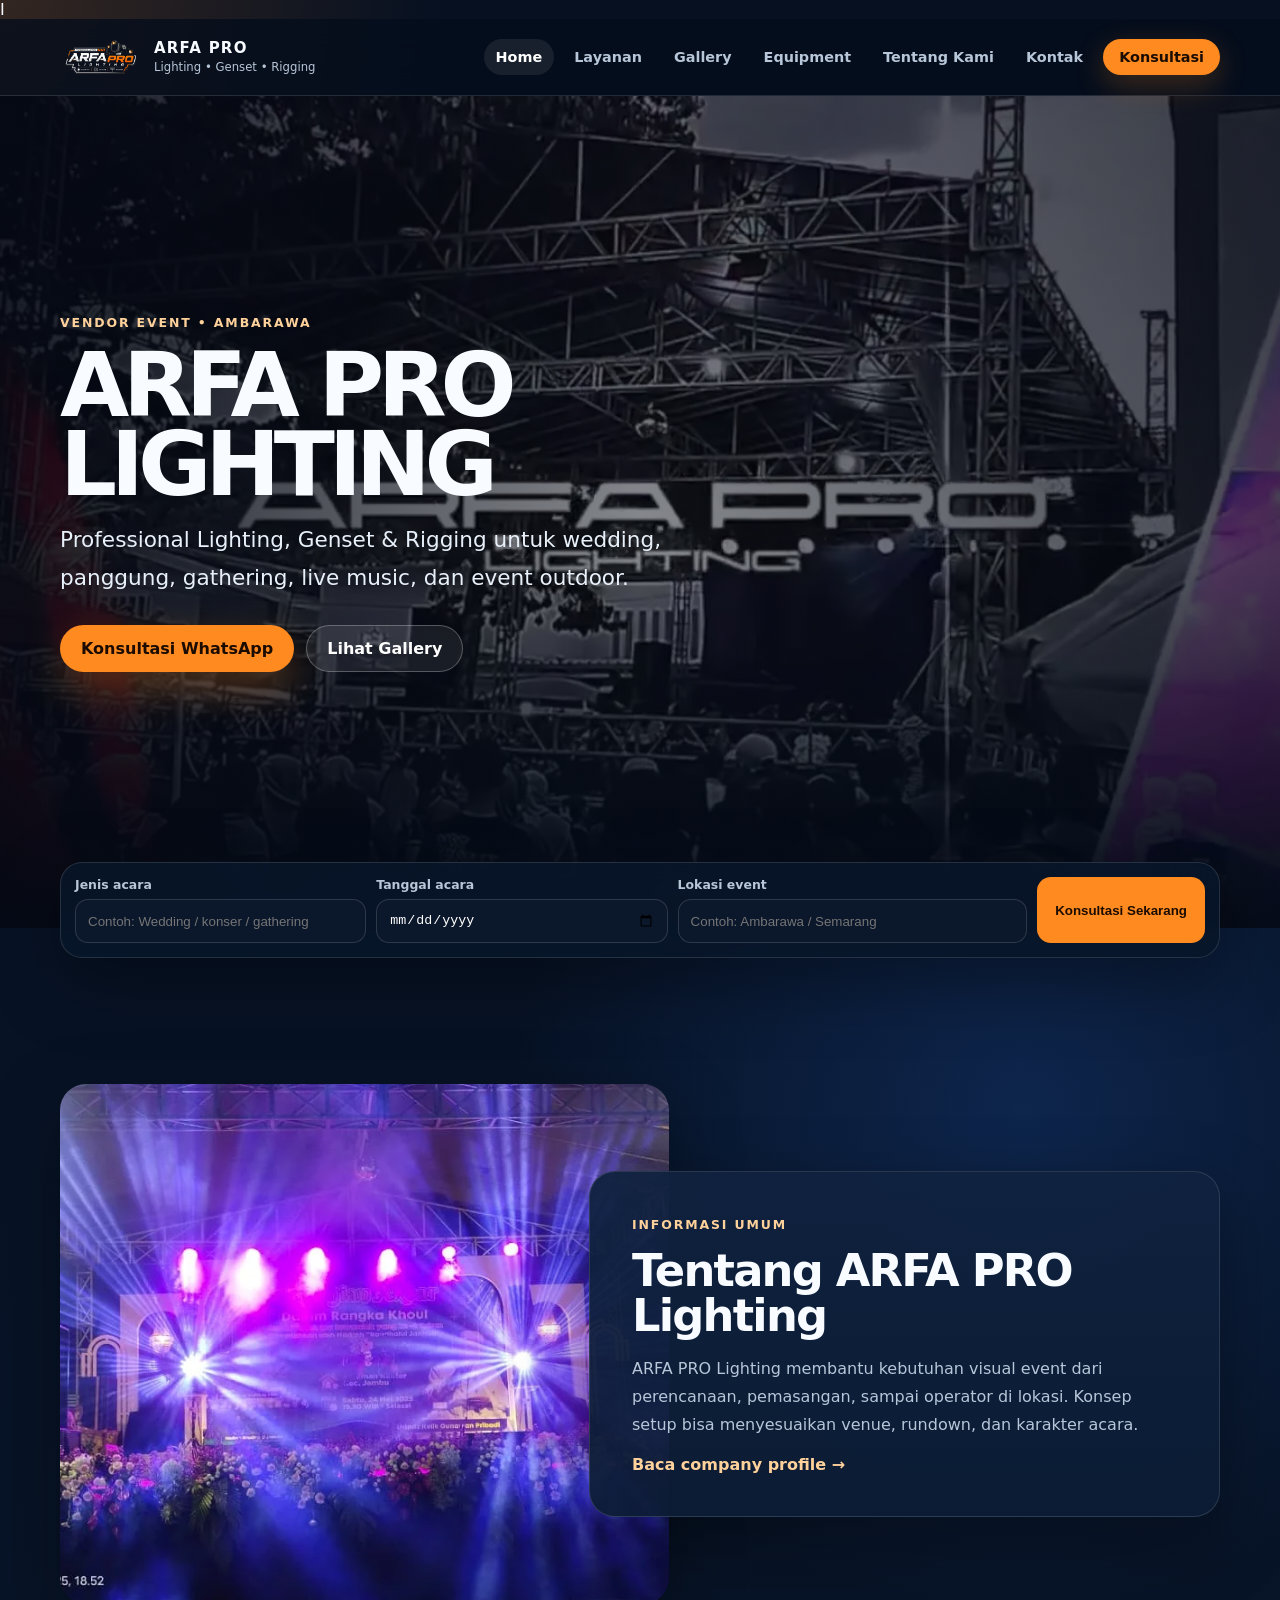
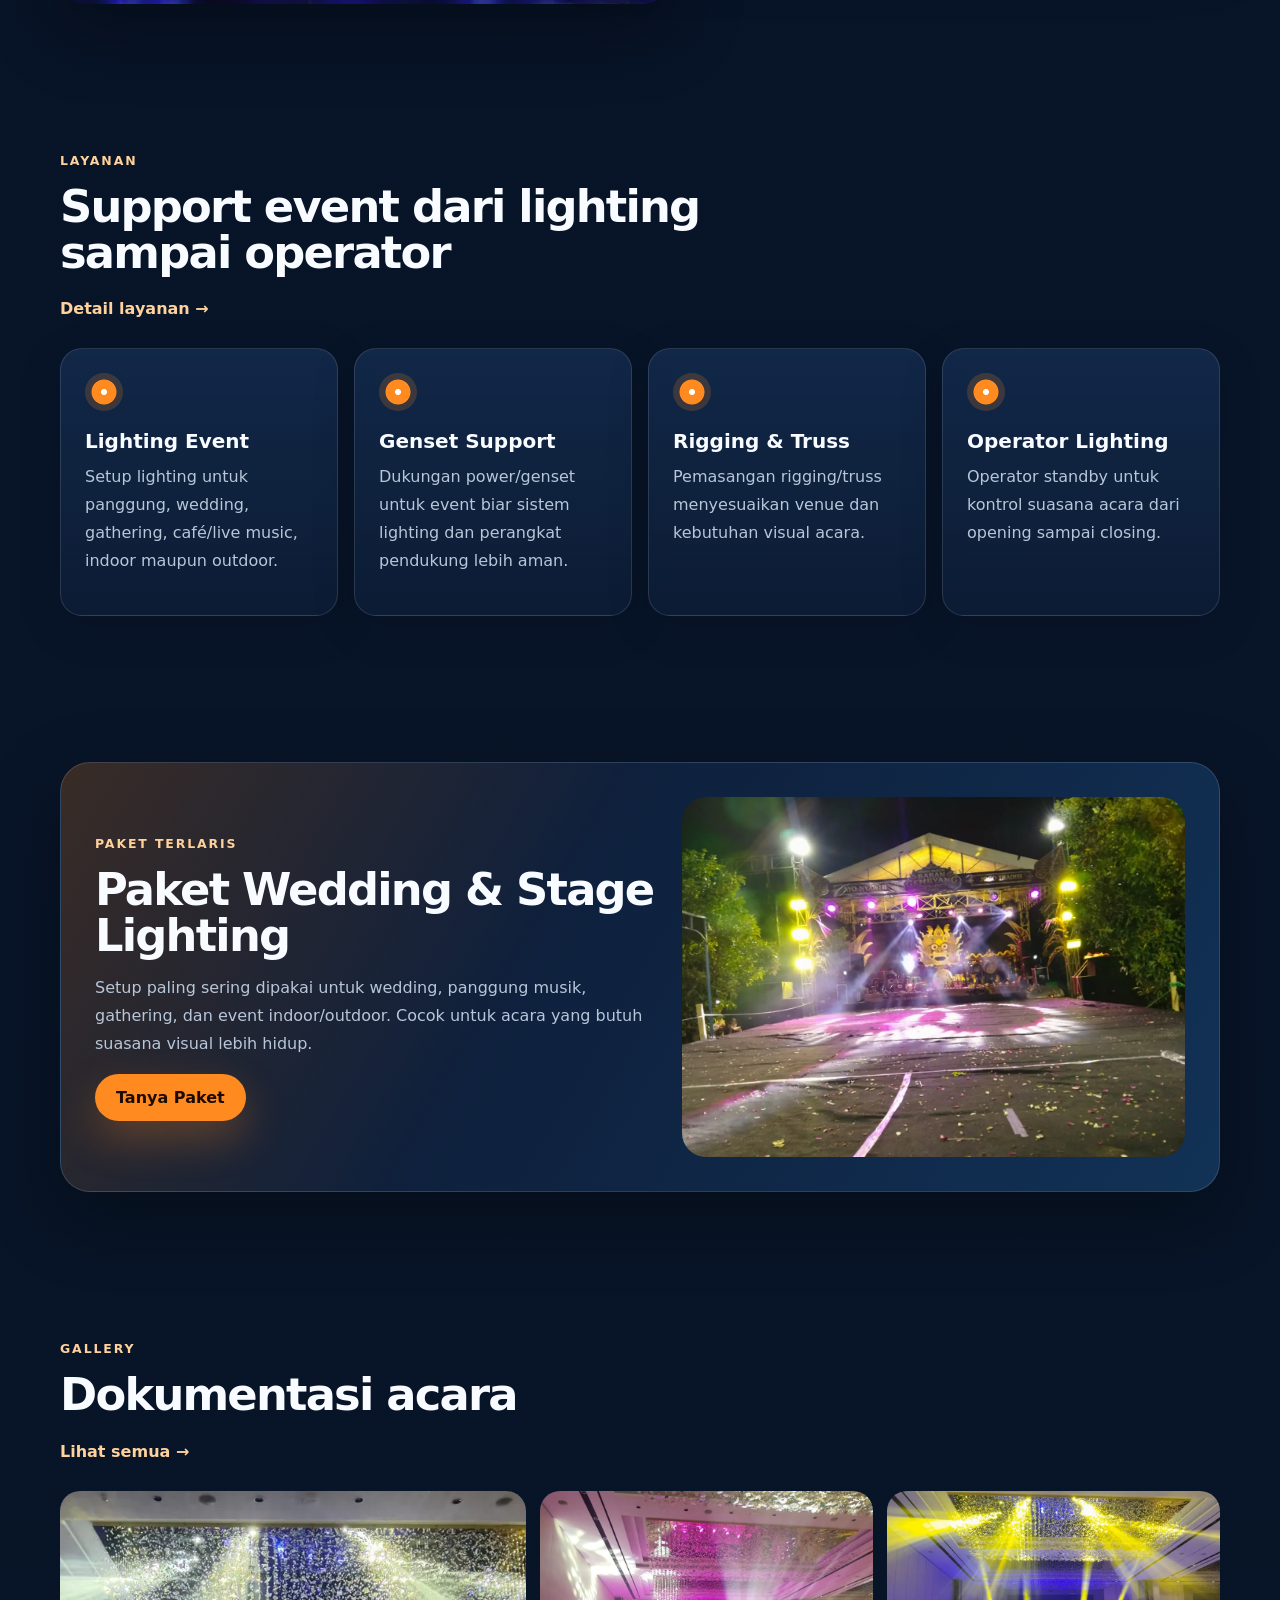
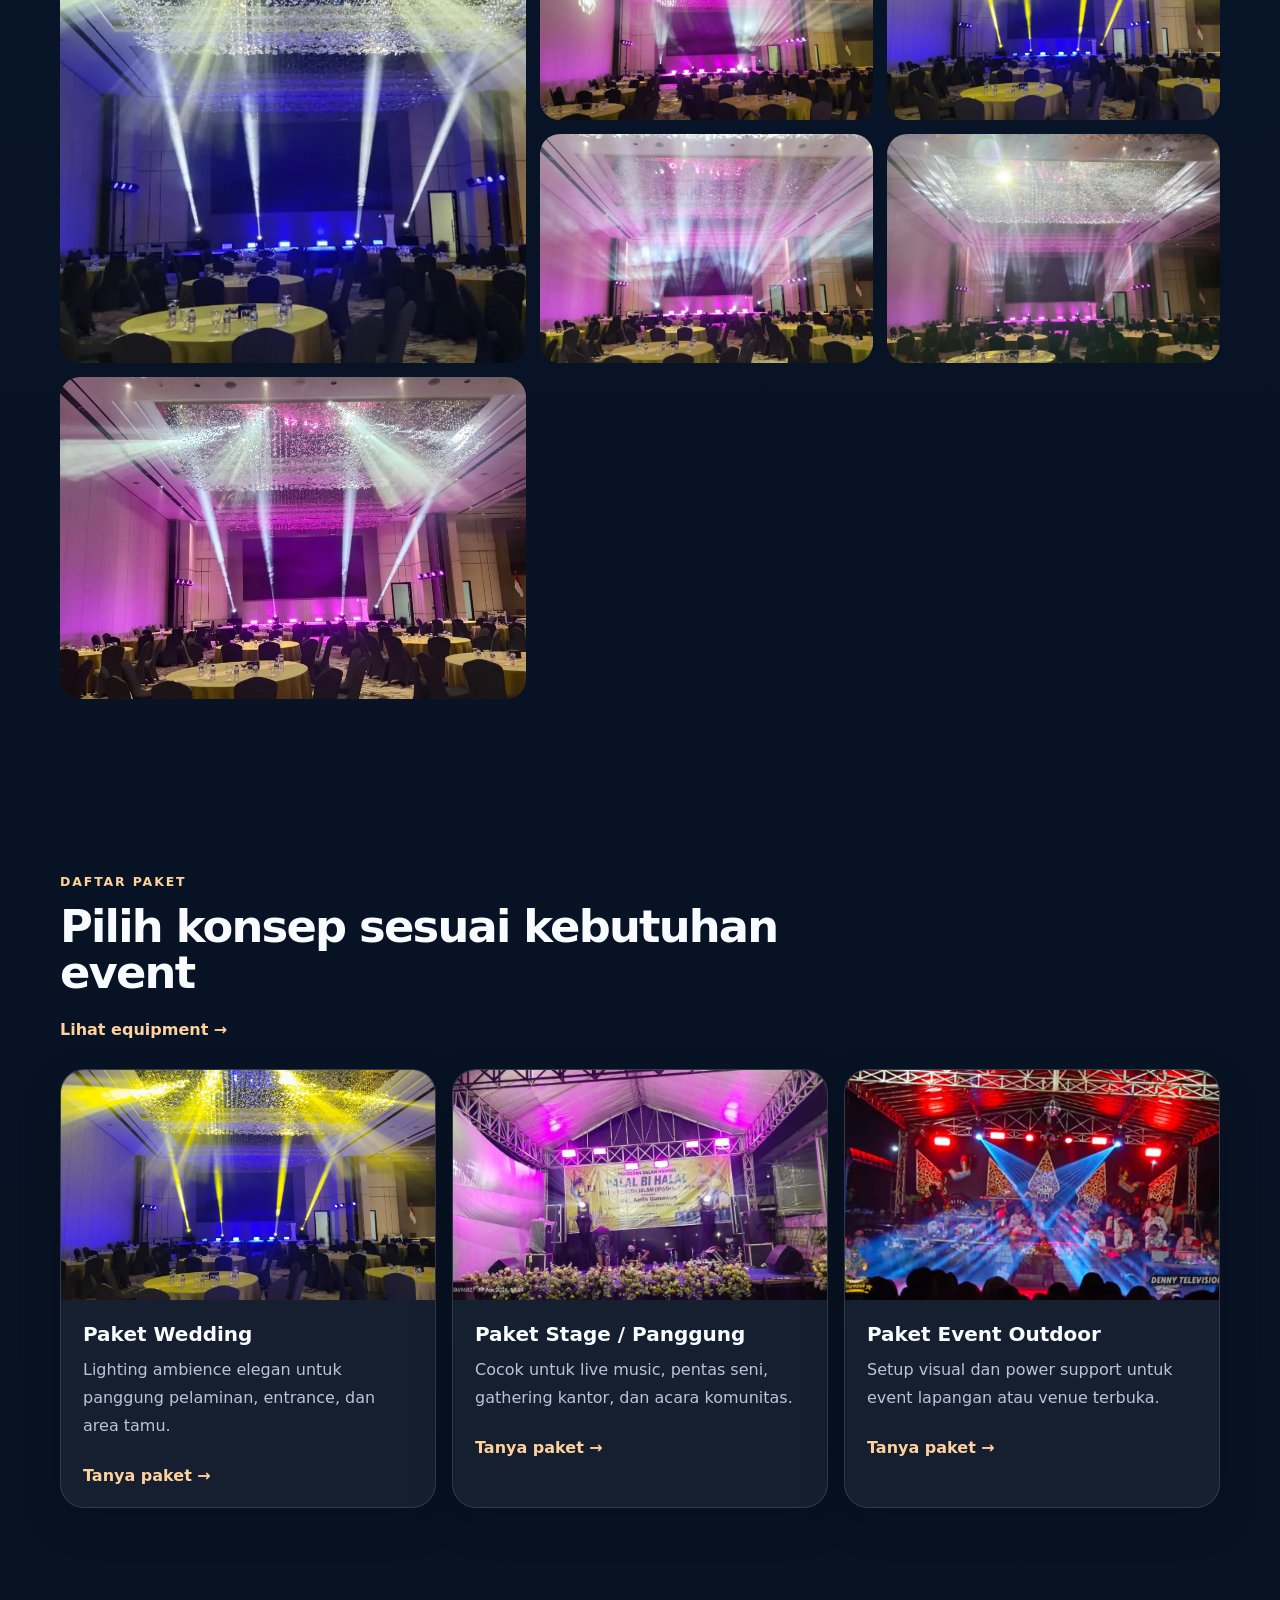
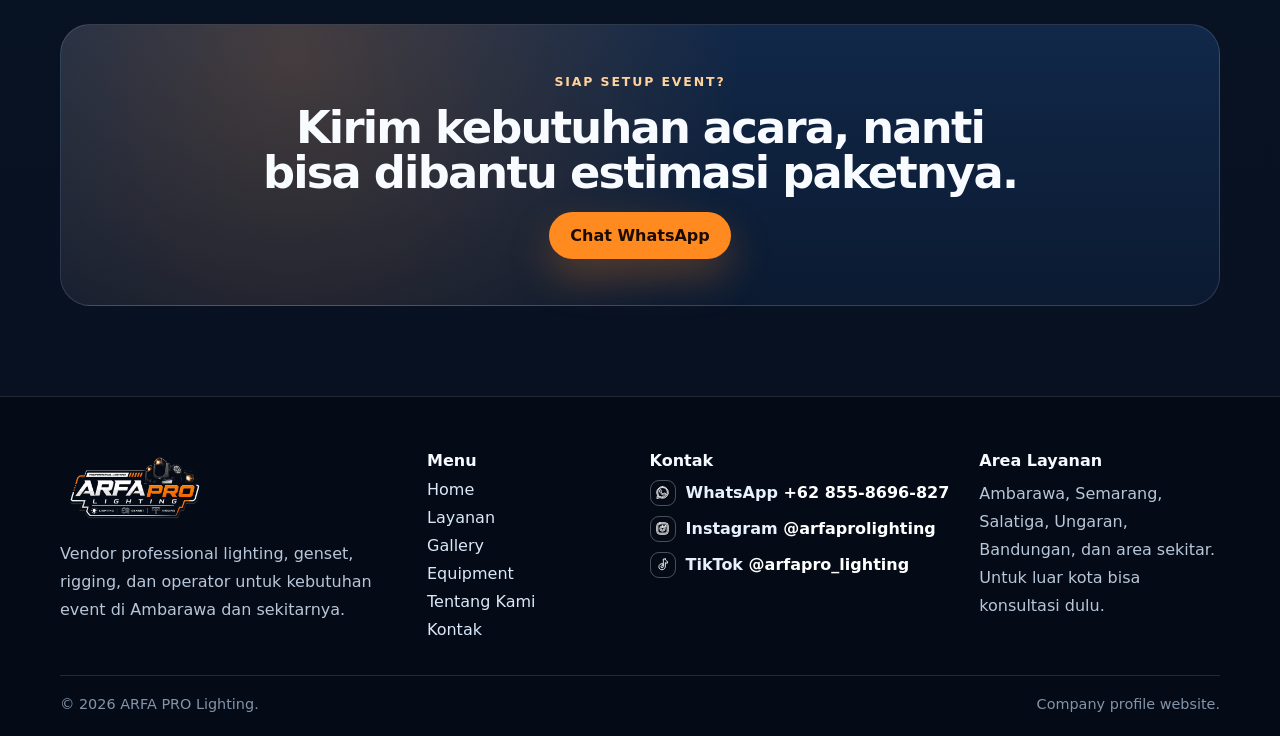
==== index.html @ 26ac6789 "Update index.html" ====
I<!doctype html>
<html lang="id">
<head>
  <meta charset="utf-8">
  <meta name="viewport" content="width=device-width, initial-scale=1">
  <title>ARFAPRO LIGHTING sewa lighting, genset, rigging dan perlengkapan event lainya.</title>
  <meta name="description" content="ARFAPRO LIGHTING sewa lighting, genset, rigging dan perlengkapan event lainya.">
  <link rel="preload" href="assets/arfa-logo.webp" as="image">
  <link rel="stylesheet" href="styles.css">
</head>
<body class="home-page">
  
    <header class="site-header" id="siteHeader">
      <a class="brand" href="index.html" aria-label="ARFA PRO Lighting Home">
        <img src="assets/arfa-logo.webp" alt="Logo ARFA PRO Lighting">
        <span><b>ARFA PRO</b><small>Lighting • Genset • Rigging</small></span>
      </a>
      <button class="nav-toggle" type="button" aria-label="Buka menu" aria-expanded="false">
        <span></span><span></span><span></span>
      </button>
      <nav class="nav-menu" aria-label="Menu utama">
        <a class="active" href="index.html">Home</a>
<a class="" href="layanan.html">Layanan</a>
<a class="" href="gallery.html">Gallery</a>
<a class="" href="equipment.html">Equipment</a>
<a class="" href="tentang.html">Tentang Kami</a>
<a class="" href="kontak.html">Kontak</a>
        <a class="nav-cta" href="https://wa.me/628558696827?text=Halo%20ARFA%20PRO%20Lighting%2C%20saya%20ingin%20konsultasi%20kebutuhan%20lighting%20event.">Konsultasi</a>
      </nav>
    </header>
    
  <main>
    
<section class="hero hero-video-section">
  <video id="heroVideo" class="hero-video" autoplay muted loop playsinline preload="metadata"
    poster="assets/hero-poster-desktop.webp"
    data-desktop="assets/hero-desktop.mp4"
    data-mobile="assets/hero-mobile.mp4"
    data-poster-desktop="assets/hero-poster-desktop.webp"
    data-poster-mobile="assets/hero-poster-mobile.webp"></video>
  <div class="hero-overlay"></div>
  <div class="hero-content container">
    <p class="eyebrow">Vendor Event • Ambarawa</p>
    <h1>ARFA PRO LIGHTING</h1>
    <p class="hero-subtitle">Professional Lighting, Genset & Rigging untuk wedding, panggung, gathering, live music, dan event outdoor.</p>
    <div class="hero-actions">
      <a class="btn primary" href="https://wa.me/628558696827?text=Halo%20ARFA%20PRO%20Lighting%2C%20saya%20ingin%20konsultasi%20kebutuhan%20lighting%20event.">Konsultasi WhatsApp</a>
      <a class="btn ghost" href="gallery.html">Lihat Gallery</a>
    </div>
  </div>
</section>
<div class="container inquiry-wrap">
    <form class="inquiry-bar" data-wa="628558696827">
      <label>Jenis acara
        <input type="text" name="eventType" placeholder="Contoh: Wedding / konser / gathering">
      </label>
      <label>Tanggal acara
        <input type="date" name="eventDate">
      </label>
      <label>Lokasi event
        <input type="text" name="location" placeholder="Contoh: Ambarawa / Semarang">
      </label>
      <button type="submit">Konsultasi Sekarang</button>
    </form>
    </div>

<section class="split-section container">
  <div class="split-image">
    <img src="assets/hero-real.webp" alt="Dokumentasi lighting ARFA PRO" loading="lazy">
  </div>
  <div class="split-card">
    <p class="eyebrow">Informasi Umum</p>
    <h2>Tentang ARFA PRO Lighting</h2>
    <p>ARFA PRO Lighting membantu kebutuhan visual event dari perencanaan, pemasangan, sampai operator di lokasi. Konsep setup bisa menyesuaikan venue, rundown, dan karakter acara.</p>
    <a class="text-link" href="tentang.html">Baca company profile →</a>
  </div>
</section>

<section class="section container">
  <div class="section-head">
    <p class="eyebrow">Layanan</p>
    <h2>Support event dari lighting sampai operator</h2>
    <a class="text-link" href="layanan.html">Detail layanan →</a>
  </div>
  <div class="service-grid">
      <article class="service-card">
        <div class="icon-dot"></div>
        <h3>Lighting Event</h3>
        <p>Setup lighting untuk panggung, wedding, gathering, café/live music, indoor maupun outdoor.</p>
      </article>

      <article class="service-card">
        <div class="icon-dot"></div>
        <h3>Genset Support</h3>
        <p>Dukungan power/genset untuk event biar sistem lighting dan perangkat pendukung lebih aman.</p>
      </article>

      <article class="service-card">
        <div class="icon-dot"></div>
        <h3>Rigging & Truss</h3>
        <p>Pemasangan rigging/truss menyesuaikan venue dan kebutuhan visual acara.</p>
      </article>

      <article class="service-card">
        <div class="icon-dot"></div>
        <h3>Operator Lighting</h3>
        <p>Operator standby untuk kontrol suasana acara dari opening sampai closing.</p>
      </article></div>
</section>

<section class="best-seller container">
  <div class="best-card">
    <div>
      <p class="eyebrow">Paket Terlaris</p>
      <h2>Paket Wedding & Stage Lighting</h2>
      <p>Setup paling sering dipakai untuk wedding, panggung musik, gathering, dan event indoor/outdoor. Cocok untuk acara yang butuh suasana visual lebih hidup.</p>
      <a class="btn primary" href="https://wa.me/628558696827?text=Halo%20ARFA%20PRO%20Lighting%2C%20saya%20ingin%20tanya%20paket%20wedding/stage%20lighting.">Tanya Paket</a>
    </div>
    <img src="assets/real-gallery-07.webp" alt="Paket terlaris ARFA PRO Lighting" loading="lazy">
  </div>
</section>

<section class="section container home-gallery">
  <div class="section-head">
    <p class="eyebrow">Gallery</p>
    <h2>Dokumentasi acara</h2>
    <a class="text-link" href="gallery.html">Lihat semua →</a>
  </div>
  <div class="gallery-preview">
    
        <button class="gallery-item" data-full="assets/real-gallery-01.webp" data-caption="Dokumentasi event ARFA PRO Lighting #01">
          <img src="assets/real-gallery-01-thumb.webp" alt="Dokumentasi event ARFA PRO Lighting #01" loading="lazy">
        </button>

        <button class="gallery-item" data-full="assets/real-gallery-02.webp" data-caption="Dokumentasi event ARFA PRO Lighting #02">
          <img src="assets/real-gallery-02-thumb.webp" alt="Dokumentasi event ARFA PRO Lighting #02" loading="lazy">
        </button>

        <button class="gallery-item" data-full="assets/real-gallery-03.webp" data-caption="Dokumentasi event ARFA PRO Lighting #03">
          <img src="assets/real-gallery-03-thumb.webp" alt="Dokumentasi event ARFA PRO Lighting #03" loading="lazy">
        </button>

        <button class="gallery-item" data-full="assets/real-gallery-04.webp" data-caption="Dokumentasi event ARFA PRO Lighting #04">
          <img src="assets/real-gallery-04-thumb.webp" alt="Dokumentasi event ARFA PRO Lighting #04" loading="lazy">
        </button>

        <button class="gallery-item" data-full="assets/real-gallery-05.webp" data-caption="Dokumentasi event ARFA PRO Lighting #05">
          <img src="assets/real-gallery-05-thumb.webp" alt="Dokumentasi event ARFA PRO Lighting #05" loading="lazy">
        </button>

        <button class="gallery-item" data-full="assets/real-gallery-06.webp" data-caption="Dokumentasi event ARFA PRO Lighting #06">
          <img src="assets/real-gallery-06-thumb.webp" alt="Dokumentasi event ARFA PRO Lighting #06" loading="lazy">
        </button>
  </div>
</section>

<section class="section container">
  <div class="section-head">
    <p class="eyebrow">Daftar Paket</p>
    <h2>Pilih konsep sesuai kebutuhan event</h2>
    <a class="text-link" href="equipment.html">Lihat equipment →</a>
  </div>
  <div class="package-grid">
      <article class="package-card">
        <img src="assets/real-gallery-03.webp" alt="Paket Wedding" loading="lazy">
        <div class="package-body">
          <h3>Paket Wedding</h3>
          <p>Lighting ambience elegan untuk panggung pelaminan, entrance, dan area tamu.</p>
          <a class="text-link" href="https://wa.me/628558696827?text=Halo%20ARFA%20PRO%20Lighting%2C%20saya%20ingin%20tanya%20Paket%20Wedding.">Tanya paket →</a>
        </div>
      </article>

      <article class="package-card">
        <img src="assets/real-gallery-11.webp" alt="Paket Stage / Panggung" loading="lazy">
        <div class="package-body">
          <h3>Paket Stage / Panggung</h3>
          <p>Cocok untuk live music, pentas seni, gathering kantor, dan acara komunitas.</p>
          <a class="text-link" href="https://wa.me/628558696827?text=Halo%20ARFA%20PRO%20Lighting%2C%20saya%20ingin%20tanya%20Paket%20Stage%20/%20Panggung.">Tanya paket →</a>
        </div>
      </article>

      <article class="package-card">
        <img src="assets/real-gallery-19.webp" alt="Paket Event Outdoor" loading="lazy">
        <div class="package-body">
          <h3>Paket Event Outdoor</h3>
          <p>Setup visual dan power support untuk event lapangan atau venue terbuka.</p>
          <a class="text-link" href="https://wa.me/628558696827?text=Halo%20ARFA%20PRO%20Lighting%2C%20saya%20ingin%20tanya%20Paket%20Event%20Outdoor.">Tanya paket →</a>
        </div>
      </article></div>
</section>

<section class="cta container">
  <p class="eyebrow">Siap setup event?</p>
  <h2>Kirim kebutuhan acara, nanti bisa dibantu estimasi paketnya.</h2>
  <a class="btn primary" href="https://wa.me/628558696827?text=Halo%20ARFA%20PRO%20Lighting%2C%20saya%20ingin%20konsultasi%20event.%20Jenis%20acara%3A%20%2C%20tanggal%3A%20%2C%20lokasi%3A%20">Chat WhatsApp</a>
</section>

  </main>
  
    <footer class="footer">
      <div class="footer-grid container">
        <div>
          <img class="footer-logo" src="assets/arfa-logo.webp" alt="ARFA PRO Lighting">
          <p>Vendor professional lighting, genset, rigging, dan operator untuk kebutuhan event di Ambarawa dan sekitarnya.</p>
        </div>
        <div>
          <h3>Menu</h3>
          <div class="footer-links"><a href="index.html">Home</a><a href="layanan.html">Layanan</a><a href="gallery.html">Gallery</a><a href="equipment.html">Equipment</a><a href="tentang.html">Tentang Kami</a><a href="kontak.html">Kontak</a></div>
        </div>
        <div>
          <h3>Kontak</h3>
          <div class="footer-social">
            <a class="social-link whatsapp" href="https://wa.me/628558696827?text=Halo%20ARFA%20PRO%20Lighting%2C%20saya%20ingin%20konsultasi%20event." aria-label="WhatsApp ARFA PRO Lighting">
              <span class="social-icon" aria-hidden="true"><svg viewBox="0 0 24 24" focusable="false"><path d="M12.04 2.5a9.36 9.36 0 0 0-8.06 14.1L3 21.5l5.02-1.32a9.34 9.34 0 0 0 4.02.91h.01a9.3 9.3 0 0 0 6.6-2.73 9.33 9.33 0 0 0-6.61-15.86Zm0 16.98h-.01a7.77 7.77 0 0 1-3.96-1.08l-.29-.17-2.98.78.8-2.9-.19-.3A7.75 7.75 0 1 1 12.04 19.48Zm4.25-5.8c-.23-.12-1.38-.68-1.6-.76-.21-.08-.37-.12-.52.12-.15.23-.6.76-.73.91-.13.16-.27.17-.5.06-.23-.12-.98-.36-1.87-1.15-.69-.62-1.15-1.38-1.29-1.61-.13-.23-.01-.36.1-.47.1-.1.23-.27.35-.4.11-.14.15-.23.23-.39.08-.15.04-.29-.02-.4-.06-.12-.52-1.26-.71-1.72-.19-.45-.38-.39-.52-.4h-.44c-.15 0-.4.06-.62.29-.21.23-.81.79-.81 1.93 0 1.14.83 2.24.95 2.39.12.15 1.64 2.5 3.97 3.5.55.24.99.38 1.33.49.56.18 1.07.15 1.47.09.45-.07 1.38-.56 1.57-1.1.2-.54.2-1 .14-1.1-.06-.1-.21-.16-.45-.28Z"/></svg></span>
              <span>WhatsApp <strong>+62 855-8696-827</strong></span>
            </a>
            <a class="social-link instagram" href="https://www.instagram.com/arfaprolighting?igsh=b2p4MHM1a2JncHRr" aria-label="Instagram ARFA PRO Lighting">
              <span class="social-icon" aria-hidden="true"><svg viewBox="0 0 24 24" focusable="false"><path d="M7.8 2.75h8.4A5.05 5.05 0 0 1 21.25 7.8v8.4a5.05 5.05 0 0 1-5.05 5.05H7.8a5.05 5.05 0 0 1-5.05-5.05V7.8A5.05 5.05 0 0 1 7.8 2.75Zm0 1.8A3.25 3.25 0 0 0 4.55 7.8v8.4a3.25 3.25 0 0 0 3.25 3.25h8.4a3.25 3.25 0 0 0 3.25-3.25V7.8a3.25 3.25 0 0 0-3.25-3.25H7.8Zm4.2 3.2A4.25 4.25 0 1 1 12 16.25 4.25 4.25 0 0 1 12 7.75Zm0 1.8A2.45 2.45 0 1 0 12 14.45 2.45 2.45 0 0 0 12 9.55Zm4.55-2.2a1.1 1.1 0 1 1-1.1 1.1 1.1 1.1 0 0 1 1.1-1.1Z"/></svg></span>
              <span>Instagram <strong>@arfaprolighting</strong></span>
            </a>
            <a class="social-link tiktok" href="https://www.tiktok.com/@arfapro_lighting" aria-label="TikTok ARFA PRO Lighting">
              <span class="social-icon" aria-hidden="true"><svg viewBox="0 0 24 24" focusable="false"><path d="M16.55 3.2c.22 1.9 1.3 3.35 3.25 3.65v3.1c-1.15.04-2.23-.25-3.25-.88v5.56c0 3.45-2.2 5.75-5.36 5.75-2.85 0-5.01-2-5.01-4.68 0-2.95 2.28-5.04 5.42-5.04.32 0 .64.03.94.09v3.16a3.35 3.35 0 0 0-.94-.14c-1.25 0-2.12.73-2.12 1.8 0 1 .78 1.71 1.84 1.71 1.22 0 2-.81 2-2.18V3.2h3.23Z"/></svg></span>
              <span>TikTok <strong>@arfapro_lighting</strong></span>
            </a>
          </div>
        </div>
        <div>
          <h3>Area Layanan</h3>
          <p>Ambarawa, Semarang, Salatiga, Ungaran, Bandungan, dan area sekitar. Untuk luar kota bisa konsultasi dulu.</p>
        </div>
      </div>
      <div class="footer-bottom container">
        <span>© 2026 ARFA PRO Lighting.</span>
        <span>Company profile website.</span>
      </div>
    </footer>
    
  
    <div class="lightbox" aria-hidden="true">
      <button class="lightbox-close" type="button" aria-label="Tutup gambar">×</button>
      <img src="" alt="Preview gallery">
      <p></p>
    </div>
  <script src="script.js"></script>
</body>
</html>
---- styles.css ----
/* =========================================================
   ARFA PRO Lighting - Company Profile Website
   Edit warna utama di :root. Ganti foto/video di folder assets.
   ========================================================= */
:root{
  --bg:#071121;
  --bg2:#0b1830;
  --card:#0f213e;
  --card2:#122947;
  --text:#f8fbff;
  --muted:#b7c6d8;
  --line:rgba(255,255,255,.12);
  --accent:#ff8a1f;
  --accent2:#ffd19b;
  --shadow:0 24px 70px rgba(0,0,0,.35);
  --radius:26px;
}
*{box-sizing:border-box}
html{scroll-behavior:smooth}
body{
  margin:0;
  font-family:Inter,ui-sans-serif,system-ui,-apple-system,BlinkMacSystemFont,"Segoe UI",Arial,sans-serif;
  background:
    radial-gradient(circle at top left, rgba(255,138,31,.18), transparent 28rem),
    radial-gradient(circle at 80% 20%, rgba(45,122,255,.18), transparent 32rem),
    linear-gradient(180deg,#061021 0%,#081529 40%,#071121 100%);
  color:var(--text);
}
a{color:inherit;text-decoration:none}
img,video{max-width:100%;display:block}
.container{width:min(1160px, calc(100% - 40px));margin-inline:auto}
.site-header{
  position:sticky;top:0;z-index:50;
  display:flex;align-items:center;justify-content:space-between;gap:22px;
  padding:12px max(20px,calc((100vw - 1160px)/2));
  background:rgba(5,13,27,.78);
  backdrop-filter:blur(16px);
  border-bottom:1px solid var(--line);
}
.brand{display:flex;align-items:center;gap:12px;min-width:250px}
.brand img{width:82px;height:52px;object-fit:contain;border-radius:0;background:transparent;box-shadow:none}
.brand span{display:flex;flex-direction:column;line-height:1.05}
.brand b{letter-spacing:.08em;font-size:.94rem}.brand small{color:var(--muted);font-size:.73rem;margin-top:4px}
.nav-menu{display:flex;align-items:center;gap:8px}
.nav-menu a{padding:10px 12px;border-radius:999px;color:var(--muted);font-weight:650;font-size:.9rem}
.nav-menu a:hover,.nav-menu a.active{color:#fff;background:rgba(255,255,255,.08)}
.nav-menu .nav-cta{background:var(--accent);color:#1a0c00;padding-inline:16px;box-shadow:0 10px 30px rgba(255,138,31,.24)}
.nav-menu .nav-cta:hover{background:#ff9a3d;color:#1a0c00}
.nav-toggle{display:none;background:transparent;border:0;padding:8px;cursor:pointer}
.nav-toggle span{display:block;width:25px;height:2px;background:#fff;margin:5px;border-radius:999px}
.hero{position:relative;min-height:calc(100vh - 68px);display:grid;place-items:center;overflow:hidden}
.hero-video{position:absolute;inset:0;width:100%;height:100%;object-fit:cover;filter:saturate(1.1) contrast(1.05)}
.hero-overlay{position:absolute;inset:0;background:linear-gradient(90deg,rgba(4,9,20,.9),rgba(4,9,20,.48),rgba(4,9,20,.72)),linear-gradient(0deg,rgba(7,17,33,1),transparent 45%,rgba(7,17,33,.25));}
.hero-content{position:relative;z-index:2;padding:110px 0 150px}
.eyebrow{margin:0 0 12px;color:var(--accent2);font-weight:800;text-transform:uppercase;letter-spacing:.15em;font-size:.78rem}
h1,h2,h3,p{margin-top:0}h1{font-size:clamp(3rem,7vw,6.8rem);line-height:.88;letter-spacing:-.07em;margin-bottom:18px;max-width:900px}h2{font-size:clamp(1.8rem,3.5vw,3.2rem);line-height:1.02;letter-spacing:-.04em;margin-bottom:16px}h3{font-size:1.25rem;margin-bottom:10px}p{color:var(--muted);line-height:1.75}.hero-subtitle{max-width:690px;font-size:clamp(1.05rem,2vw,1.35rem);color:#e8f0fa}.hero-actions{display:flex;gap:12px;flex-wrap:wrap;margin-top:28px}.btn{display:inline-flex;align-items:center;justify-content:center;border-radius:999px;padding:13px 20px;font-weight:800;border:1px solid transparent}.btn.primary{background:var(--accent);color:#1c0c00;box-shadow:0 18px 42px rgba(255,138,31,.28)}.btn.primary:hover{background:#ff9d43}.btn.ghost{border-color:rgba(255,255,255,.26);background:rgba(255,255,255,.08);color:#fff}.btn.ghost.dark{background:rgba(255,255,255,.06)}
.inquiry-wrap{position:relative;z-index:5;margin-top:-66px}.inquiry-bar{display:grid;grid-template-columns:1fr 1fr 1.2fr auto;gap:10px;background:rgba(9,22,42,.88);border:1px solid var(--line);box-shadow:var(--shadow);padding:14px;border-radius:22px;backdrop-filter:blur(16px)}.inquiry-bar label{display:flex;flex-direction:column;gap:7px;color:var(--muted);font-size:.78rem;font-weight:750;min-width:0}.inquiry-bar input,.inquiry-bar select{width:100%;min-width:0;height:44px;border:1px solid rgba(255,255,255,.14);background:#0b172b;color:#fff;border-radius:13px;padding:0 12px;outline:0}.inquiry-bar button{width:100%;border:0;border-radius:14px;background:var(--accent);color:#1c0c00;font-weight:900;padding:0 18px;cursor:pointer}.section{padding:86px 0}.section-head{display:flex;align-items:end;justify-content:space-between;gap:24px;margin-bottom:28px}.section-head h2{max-width:720px}.text-link{color:var(--accent2);font-weight:850}.split-section{padding:110px 0 60px;display:grid;grid-template-columns:1.05fr .95fr;gap:0;align-items:center}.split-section.alt{padding-top:86px}.split-image img{height:520px;width:100%;object-fit:cover;border-radius:var(--radius);box-shadow:var(--shadow)}.split-card{margin-left:-80px;background:linear-gradient(180deg,rgba(16,34,63,.94),rgba(12,28,52,.94));border:1px solid var(--line);border-radius:var(--radius);padding:42px;box-shadow:var(--shadow);position:relative}.split-card.wide{margin-left:0}.service-grid,.package-grid,.equipment-grid,.detail-grid{display:grid;grid-template-columns:repeat(4,1fr);gap:16px}.service-card,.detail-grid article,.equipment-grid article,.contact-card,.edit-note{background:linear-gradient(180deg,rgba(20,45,80,.8),rgba(13,29,54,.88));border:1px solid var(--line);border-radius:22px;padding:24px;box-shadow:0 12px 44px rgba(0,0,0,.15)}.icon-dot{width:38px;height:38px;border-radius:50%;background:radial-gradient(circle,#fff 0 10%,var(--accent) 12% 45%,rgba(255,138,31,.18) 48%);margin-bottom:18px}.best-seller{padding:60px 0}.best-card{display:grid;grid-template-columns:1fr .9fr;gap:28px;align-items:center;background:linear-gradient(120deg,rgba(255,138,31,.2),rgba(15,33,62,.95) 42%,rgba(19,54,92,.9));border:1px solid rgba(255,255,255,.13);border-radius:30px;padding:34px;overflow:hidden;box-shadow:var(--shadow)}.best-card img{height:360px;width:100%;object-fit:cover;border-radius:24px}.gallery-preview{display:grid;grid-template-columns:1.4fr 1fr 1fr;gap:14px}.gallery-grid.full{display:grid;grid-template-columns:repeat(4,1fr);gap:14px}.gallery-item{border:0;padding:0;border-radius:20px;overflow:hidden;background:#10233e;cursor:pointer;min-height:190px}.gallery-preview .gallery-item:first-child{grid-row:span 2}.gallery-item img{width:100%;height:100%;object-fit:cover;transition:transform .35s ease,filter .35s ease}.gallery-item:hover img{transform:scale(1.05);filter:saturate(1.15)}.package-grid{grid-template-columns:repeat(3,1fr)}.package-card{background:rgba(255,255,255,.06);border:1px solid var(--line);border-radius:24px;overflow:hidden;box-shadow:0 14px 44px rgba(0,0,0,.18)}.package-card img{height:230px;width:100%;object-fit:cover}.package-body{padding:22px}.package-body .text-link{display:inline-block;margin-top:10px}.tag-row,.chips{display:flex;gap:8px;flex-wrap:wrap;margin:18px 0}.tag-row span,.chips span{border:1px solid rgba(255,255,255,.14);background:rgba(255,255,255,.07);border-radius:999px;color:#dce8f7;padding:7px 10px;font-size:.82rem;font-weight:750}.cta{margin:30px auto 90px;padding:46px;border:1px solid rgba(255,255,255,.13);border-radius:30px;background:radial-gradient(circle at 20% 10%,rgba(255,138,31,.22),transparent 28rem),linear-gradient(180deg,#112849,#0b1a31);text-align:center}.cta h2{max-width:780px;margin-inline:auto}.page-hero{position:relative;padding:110px 0 80px;background-image:linear-gradient(90deg,rgba(5,12,24,.92),rgba(5,12,24,.52)),var(--bg);background-size:cover;background-position:center;overflow:hidden}.page-hero:after{content:"";position:absolute;inset:auto 0 0;height:120px;background:linear-gradient(0deg,var(--bg),transparent)}.page-hero .container{position:relative;z-index:1}.page-hero h1{font-size:clamp(2.4rem,5vw,5rem)}.detail-grid{grid-template-columns:repeat(2,1fr)}.equipment-grid{grid-template-columns:repeat(3,1fr)}.equipment-grid ul{color:var(--muted);line-height:2}.edit-note{margin-bottom:20px;color:var(--muted)}code{color:var(--accent2)}.contact-layout{display:grid;grid-template-columns:1fr 1fr;gap:26px;align-items:start}.contact-buttons{display:flex;gap:10px;flex-wrap:wrap;margin-top:22px}.contact-card .inquiry-bar{grid-template-columns:1fr;box-shadow:none;background:transparent;border:0;padding:0;backdrop-filter:none}.contact-card .inquiry-bar button{height:48px}.footer{border-top:1px solid var(--line);background:#050b16;padding:54px 0 24px}.footer-grid{display:grid;grid-template-columns:1.4fr .8fr 1.1fr 1fr;gap:30px}.footer-logo{width:150px;margin-bottom:14px;background:transparent;border-radius:0}.footer h3{font-size:1rem}.footer-links{display:grid;gap:9px}.footer a{color:#dbe8f9}.footer a:hover{color:var(--accent2)}.footer-bottom{display:flex;justify-content:space-between;gap:18px;border-top:1px solid var(--line);padding-top:20px;margin-top:35px;color:#8294aa;font-size:.9rem}
/* Footer social media icons */
.footer-social{display:grid;gap:12px;margin-top:6px}
.social-link{display:flex;align-items:center;gap:12px;width:max-content;max-width:100%;color:#e8f2ff!important;font-weight:650;line-height:1.25}
.social-link strong{font-weight:650;color:#fff;word-break:break-word}
.social-link:hover strong{color:var(--accent2)}
.social-icon{width:36px;height:36px;min-width:36px;border-radius:12px;display:inline-flex;align-items:center;justify-content:center;box-shadow:0 10px 24px rgba(0,0,0,.22);border:1px solid rgba(255,255,255,.14)}
.social-icon svg{width:21px;height:21px;fill:currentColor;display:block}
.social-link.whatsapp .social-icon{background:#25D366;color:#062912}
.social-link.instagram .social-icon{background:radial-gradient(circle at 30% 110%,#ffdc80 0 18%,#fcaf45 19% 32%,#f77737 33% 48%,#c13584 49% 68%,#833ab4 69% 100%);color:#fff}
.social-link.tiktok .social-icon{background:#101827;color:#fff;box-shadow:3px 0 0 rgba(238,29,82,.8),-3px 0 0 rgba(105,201,208,.75),0 10px 24px rgba(0,0,0,.22)}
.lightbox{position:fixed;inset:0;background:rgba(0,0,0,.88);z-index:100;display:none;align-items:center;justify-content:center;flex-direction:column;padding:24px}.lightbox.open{display:flex}.lightbox img{max-width:min(1100px,95vw);max-height:78vh;border-radius:18px;box-shadow:var(--shadow)}.lightbox p{margin:14px 0 0;color:#fff;text-align:center}.lightbox-close{position:absolute;top:18px;right:18px;width:44px;height:44px;border:1px solid rgba(255,255,255,.2);background:rgba(255,255,255,.08);color:#fff;border-radius:50%;font-size:30px;cursor:pointer}
@media (max-width:920px){

  .social-link{width:100%;align-items:flex-start}
  .footer-social{gap:13px}
  .container{width:min(100% - 28px, 1160px)}
  .site-header{padding:10px 14px}.brand{min-width:0}.brand span{display:none}.nav-toggle{display:block;z-index:60}.nav-menu{position:fixed;top:67px;left:14px;right:14px;display:none;flex-direction:column;align-items:stretch;background:rgba(6,15,30,.96);border:1px solid var(--line);border-radius:18px;padding:12px;box-shadow:var(--shadow)}.nav-menu.open{display:flex}.nav-menu a{text-align:center}.hero{min-height:720px}.hero-content{padding:86px 0 120px}.hero h1{font-size:clamp(3rem,16vw,5rem)}.inquiry-wrap{margin-top:-52px}.inquiry-bar{grid-template-columns:1fr}.inquiry-bar button{height:48px}.split-section,.split-section.alt{grid-template-columns:1fr;padding:72px 0 20px}.split-image img{height:360px}.split-card{margin:-70px 14px 0;padding:28px}.section{padding:62px 0}.section-head{align-items:start;flex-direction:column}.service-grid,.detail-grid,.equipment-grid,.contact-layout{grid-template-columns:1fr}.best-card{grid-template-columns:1fr;padding:24px}.best-card img{height:280px}.gallery-preview,.gallery-grid.full{grid-template-columns:1fr 1fr}.gallery-preview .gallery-item:first-child{grid-row:auto;grid-column:span 2}.gallery-item{min-height:170px}.package-grid{grid-template-columns:1fr}.footer-grid{grid-template-columns:1fr}.footer-bottom{flex-direction:column}.page-hero{padding:90px 0 60px}
}
@media (max-width:560px){
  body{background:#071121}.site-header{backdrop-filter:none;background:#061021}.brand img{width:84px;height:54px}.hero{min-height:690px}.hero-overlay{background:linear-gradient(0deg,#071121 0%,rgba(7,17,33,.55) 45%,rgba(4,9,20,.46) 100%)}.hero-content{padding-top:78px}.hero-subtitle{font-size:1rem}.btn{width:100%;padding:13px 16px}.hero-actions{width:100%}.gallery-grid.full{grid-template-columns:1fr}.gallery-preview{grid-template-columns:1fr}.gallery-preview .gallery-item:first-child{grid-column:auto}.split-image img{height:300px}.best-card img,.package-card img{height:230px}.cta{padding:30px 18px}.lightbox img{max-height:72vh}.inquiry-bar{backdrop-filter:none}

  /* Mobile Home: dokumentasi acara cukup 3 gambar agar halaman lebih ringkas */
  .home-gallery .gallery-preview{grid-template-columns:1fr 1fr;gap:10px}
  .home-gallery .gallery-preview .gallery-item:nth-child(n+4){display:none}
  .home-gallery .gallery-preview .gallery-item:first-child{grid-column:span 2;min-height:230px}
  .home-gallery .gallery-preview .gallery-item{min-height:148px}
}


/* =========================================================
   FIX halaman Layanan:
   - judul card layanan diperkecil
   - section "Cocok Untuk" dibuat simetris di tengah
   ========================================================= */
.detail-grid article h2{
  font-size:clamp(1.9rem, 3vw, 2.65rem);
  line-height:1.05;
  letter-spacing:-.045em;
}

.fit-section{
  padding-top:48px;
  padding-bottom:54px;
}

.fit-panel{
  max-width:960px;
  margin-inline:auto;
  text-align:center;
  padding:34px 30px;
  border-radius:28px;
  border:1px solid var(--line);
  background:
    radial-gradient(circle at 50% 0%, rgba(255,138,31,.12), transparent 24rem),
    linear-gradient(180deg, rgba(18,41,75,.72), rgba(9,22,42,.62));
  box-shadow:0 18px 54px rgba(0,0,0,.18);
}

.fit-section .section-head{
  display:block;
  text-align:center;
  margin-bottom:18px;
}

.fit-section .section-head h2{
  max-width:760px;
  margin-inline:auto;
  margin-bottom:0;
  font-size:clamp(1.7rem, 3vw, 2.75rem);
}

.fit-section .eyebrow{
  margin-bottom:10px;
}

.fit-section .chips{
  justify-content:center;
  margin:18px auto 0;
  max-width:880px;
}

@media (max-width:920px){
  .detail-grid article h2{
    font-size:clamp(1.75rem, 8vw, 2.45rem);
  }
  .fit-section{
    padding-top:40px;
  }
  .fit-panel{
    padding:28px 18px;
  }
  .fit-section .section-head{
    align-items:center;
  }
}

@media (max-width:560px){
  .detail-grid article h2{
    font-size:1.85rem;
  }
  .fit-panel{
    border-radius:22px;
    padding:24px 16px;
  }
  .fit-section .section-head h2{
    font-size:1.9rem;
  }
  .fit-section .chips span{
    font-size:.78rem;
    padding:6px 9px;
  }
}


/* =========================================================
   FIX footer social icons:
   - icon dibuat kecil
   - style monochrome/minimal, bukan warna bawaan aplikasi
   ========================================================= */
.footer-social{
  gap:10px;
}

.social-link{
  gap:10px;
  font-weight:600;
}

.social-icon{
  width:26px;
  height:26px;
  min-width:26px;
  border-radius:9px;
  background:transparent !important;
  color:rgba(255,255,255,.92) !important;
  border:1px solid rgba(255,255,255,.28);
  box-shadow:none !important;
}

.social-icon svg{
  width:15px;
  height:15px;
  fill:none;
  stroke:currentColor;
  stroke-width:1.55;
  stroke-linecap:round;
  stroke-linejoin:round;
}

.social-link.whatsapp .social-icon,
.social-link.instagram .social-icon,
.social-link.tiktok .social-icon{
  background:transparent !important;
  color:rgba(255,255,255,.92) !important;
  box-shadow:none !important;
}

.social-link:hover .social-icon{
  color:#ff8a1f !important;
  border-color:rgba(255,138,31,.65);
}

.social-link strong{
  font-weight:600;
}

@media (max-width:700px){
  .social-icon{
    width:24px;
    height:24px;
    min-width:24px;
    border-radius:8px;
  }
  .social-icon svg{
    width:14px;
    height:14px;
  }
}


/* FIX: hilangkan border besar panel 'Berbagai kebutuhan acara' */
.fit-panel{
  border:none !important;
  box-shadow:none !important;
}


/* =========================================================
   Gambar kecil pada card layanan
   ========================================================= */
.detail-grid article{
  position:relative;
  overflow:hidden;
}

.service-thumb{
  width:86px;
  height:86px;
  object-fit:cover;
  border-radius:20px;
  display:block;
  margin-bottom:18px;
  border:1px solid rgba(255,255,255,.18);
  box-shadow:0 14px 30px rgba(0,0,0,.22);
}

.detail-grid article h2{
  margin-top:0;
}

@media (min-width:921px){
  .detail-grid article{
    min-height:250px;
  }
}

@media (max-width:560px){
  .service-thumb{
    width:72px;
    height:72px;
    border-radius:17px;
    margin-bottom:14px;
  }
}


/* =========================================================
   Gambar kecil service cards di Home
   ========================================================= */
.service-card .service-icon{
  display:none;
}

.service-mini-thumb{
  width:76px;
  height:76px;
  object-fit:cover;
  border-radius:18px;
  display:block;
  margin-bottom:18px;
  border:1px solid rgba(255,255,255,.18);
  box-shadow:0 14px 30px rgba(0,0,0,.20);
}

.service-card h3{
  margin-top:0;
}

@media (max-width:700px){
  .service-mini-thumb{
    width:68px;
    height:68px;
    border-radius:16px;
    margin-bottom:14px;
  }
}


/* FIX: thumbnail layanan dipindah ke samping judul */
.service-card-head{
  display:flex;
  align-items:center;
  gap:18px;
  margin-bottom:16px;
}

.service-card .service-mini-thumb{
  width:76px;
  height:76px;
  min-width:76px;
  margin-bottom:0;
}

.service-card-head h3{
  margin:0;
  line-height:1.05;
}

.service-card p{
  margin-top:0;
}

.service-head-inline{
  display:flex;
  align-items:center;
  gap:18px;
  margin-bottom:18px;
}

.service-head-inline .service-thumb{
  width:82px;
  height:82px;
  min-width:82px;
  margin-bottom:0;
}

.service-head-inline h2{
  margin:0;
  line-height:1.05;
}

@media (max-width:700px){
  .service-card-head{
    gap:14px;
    margin-bottom:14px;
  }
  .service-card .service-mini-thumb{
    width:64px;
    height:64px;
    min-width:64px;
  }
}

@media (max-width:560px){
  .service-head-inline{
    gap:14px;
    margin-bottom:14px;
  }
  .service-head-inline .service-thumb{
    width:68px;
    height:68px;
    min-width:68px;
  }
}


/* FIX: hapus frame/panel section 'Berbagai kebutuhan acara' */
.fit-panel{
  max-width:none !important;
  padding:0 !important;
  border:none !important;
  border-radius:0 !important;
  background:transparent !important;
  box-shadow:none !important;
}


/* =========================================================
   Equipment list final
   ========================================================= */
.clean-list{
  max-width:920px;
  margin-inline:auto;
  padding:34px;
  border-radius:28px;
  background:linear-gradient(180deg, rgba(18,41,75,.78), rgba(10,24,45,.72));
  border:1px solid rgba(255,255,255,.10);
}

.clean-list ul{
  margin:0;
  padding:0;
  list-style:none;
  display:grid;
  grid-template-columns:repeat(2, minmax(0, 1fr));
  gap:12px;
}

.clean-list li{
  padding:14px 16px;
  border-radius:16px;
  background:rgba(255,255,255,.045);
  border:1px solid rgba(255,255,255,.08);
  color:var(--text);
  font-weight:650;
}

.clean-list li::before{
  content:"";
  display:inline-block;
  width:8px;
  height:8px;
  border-radius:999px;
  margin-right:10px;
  background:var(--accent);
  box-shadow:0 0 16px rgba(255,138,31,.42);
  vertical-align:middle;
}

@media (max-width:700px){
  .clean-list{
    padding:20px;
    border-radius:22px;
  }
  .clean-list ul{
    grid-template-columns:1fr;
  }
  .clean-list li{
    padding:13px 14px;
  }
}


/* =========================================================
   Equipment model kategori/card
   ========================================================= */
.equipment-grid article h2{
  font-size:clamp(2rem, 3.2vw, 3rem);
  line-height:1;
  margin-bottom:18px;
}

.equipment-grid article ul{
  margin:0;
  padding-left:20px;
}

.equipment-grid article li{
  margin:8px 0;
  color:#c7d8ec;
}

.equipment-grid article li::marker{
  color:var(--muted);
}

@media (max-width:700px){
  .equipment-grid article h2{
    font-size:2rem;
  }
}


/* FIX: judul daftar properti equipment dipaksa pojok kiri */
.equipment-list-section .equipment-title-head{
  display:block !important;
  text-align:left !important;
  max-width:100% !important;
  margin-left:0 !important;
  margin-right:auto !important;
  margin-bottom:32px !important;
}

.equipment-list-section .equipment-title-head .eyebrow{
  text-align:left !important;
  margin-left:0 !important;
}

.equipment-list-section .equipment-title-head h2{
  text-align:left !important;
  margin-left:0 !important;
  margin-right:auto !important;
  max-width:680px !important;
}

.equipment-list-section .equipment-grid{
  margin-top:0 !important;
}


/* FIX: judul section layanan di Home dipaksa pojok kiri */
.home-service-section{
  display:block !important;
}

.home-service-section .section-head{
  display:block !important;
  text-align:left !important;
  max-width:700px !important;
  margin-left:0 !important;
  margin-right:auto !important;
  margin-bottom:32px !important;
}

.home-service-section .section-head .eyebrow,
.home-service-section .section-head h2{
  text-align:left !important;
  margin-left:0 !important;
  margin-right:auto !important;
}

.home-service-section .section-head h2{
  max-width:700px !important;
}

.home-service-section .section-link{
  display:inline-flex !important;
  margin:0 0 26px 0 !important;
}


/* FIX: semua judul section Home dibuat pojok kiri, bukan tengah */
.home-left-head-section{
  display:block !important;
}

.home-left-head-section > .section-head{
  display:block !important;
  text-align:left !important;
  max-width:760px !important;
  margin:0 0 32px 0 !important;
}

.home-left-head-section > .section-head .eyebrow,
.home-left-head-section > .section-head h2,
.home-left-head-section > .section-head p{
  text-align:left !important;
  margin-left:0 !important;
  margin-right:auto !important;
}

.home-left-head-section > .section-head h2{
  max-width:760px !important;
}

.home-left-head-section > .section-link{
  display:inline-flex !important;
  margin:0 0 26px 0 !important;
}

/* Rapihin kalau masih ada aturan lama yang narik judul ke tengah */
.home-service-section .section-head{
  margin-left:0 !important;
  margin-right:auto !important;
}


/* =========================================================
   FIX BENER: semua judul section di Home pojok kiri
   ========================================================= */
body.home-page .section > .section-head{
  display:block !important;
  text-align:left !important;
  max-width:760px !important;
  margin-left:0 !important;
  margin-right:auto !important;
  margin-bottom:30px !important;
}

body.home-page .section > .section-head .eyebrow,
body.home-page .section > .section-head h2,
body.home-page .section > .section-head p,
body.home-page .section > .section-head a{
  text-align:left !important;
  margin-left:0 !important;
  margin-right:auto !important;
}

body.home-page .section > .section-head h2{
  max-width:760px !important;
  width:auto !important;
}

body.home-page .section > .section-head .text-link{
  display:inline-flex !important;
  margin-top:8px !important;
}

/* biar aturan lama yang centering tidak menang */
body.home-page .split-head,
body.home-page .home-left-head-section,
body.home-page .home-service-section{
  display:block !important;
}
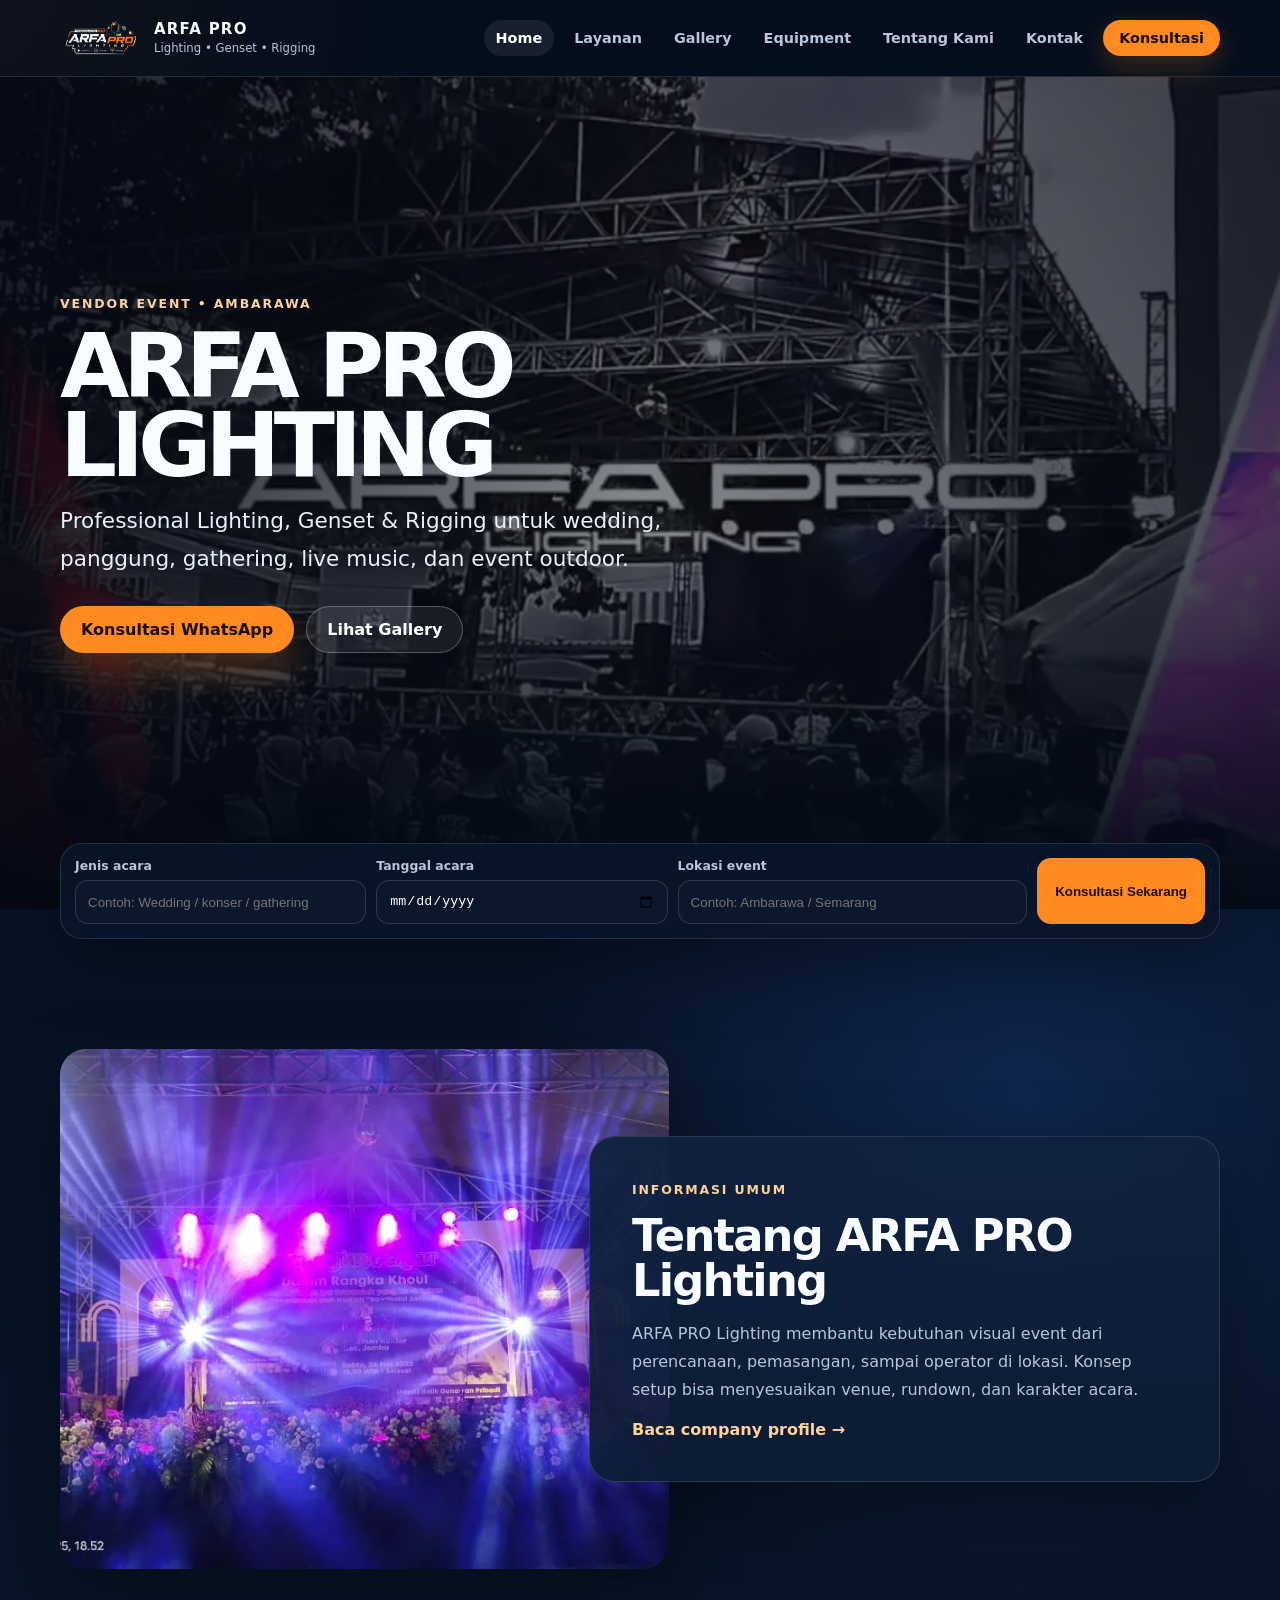
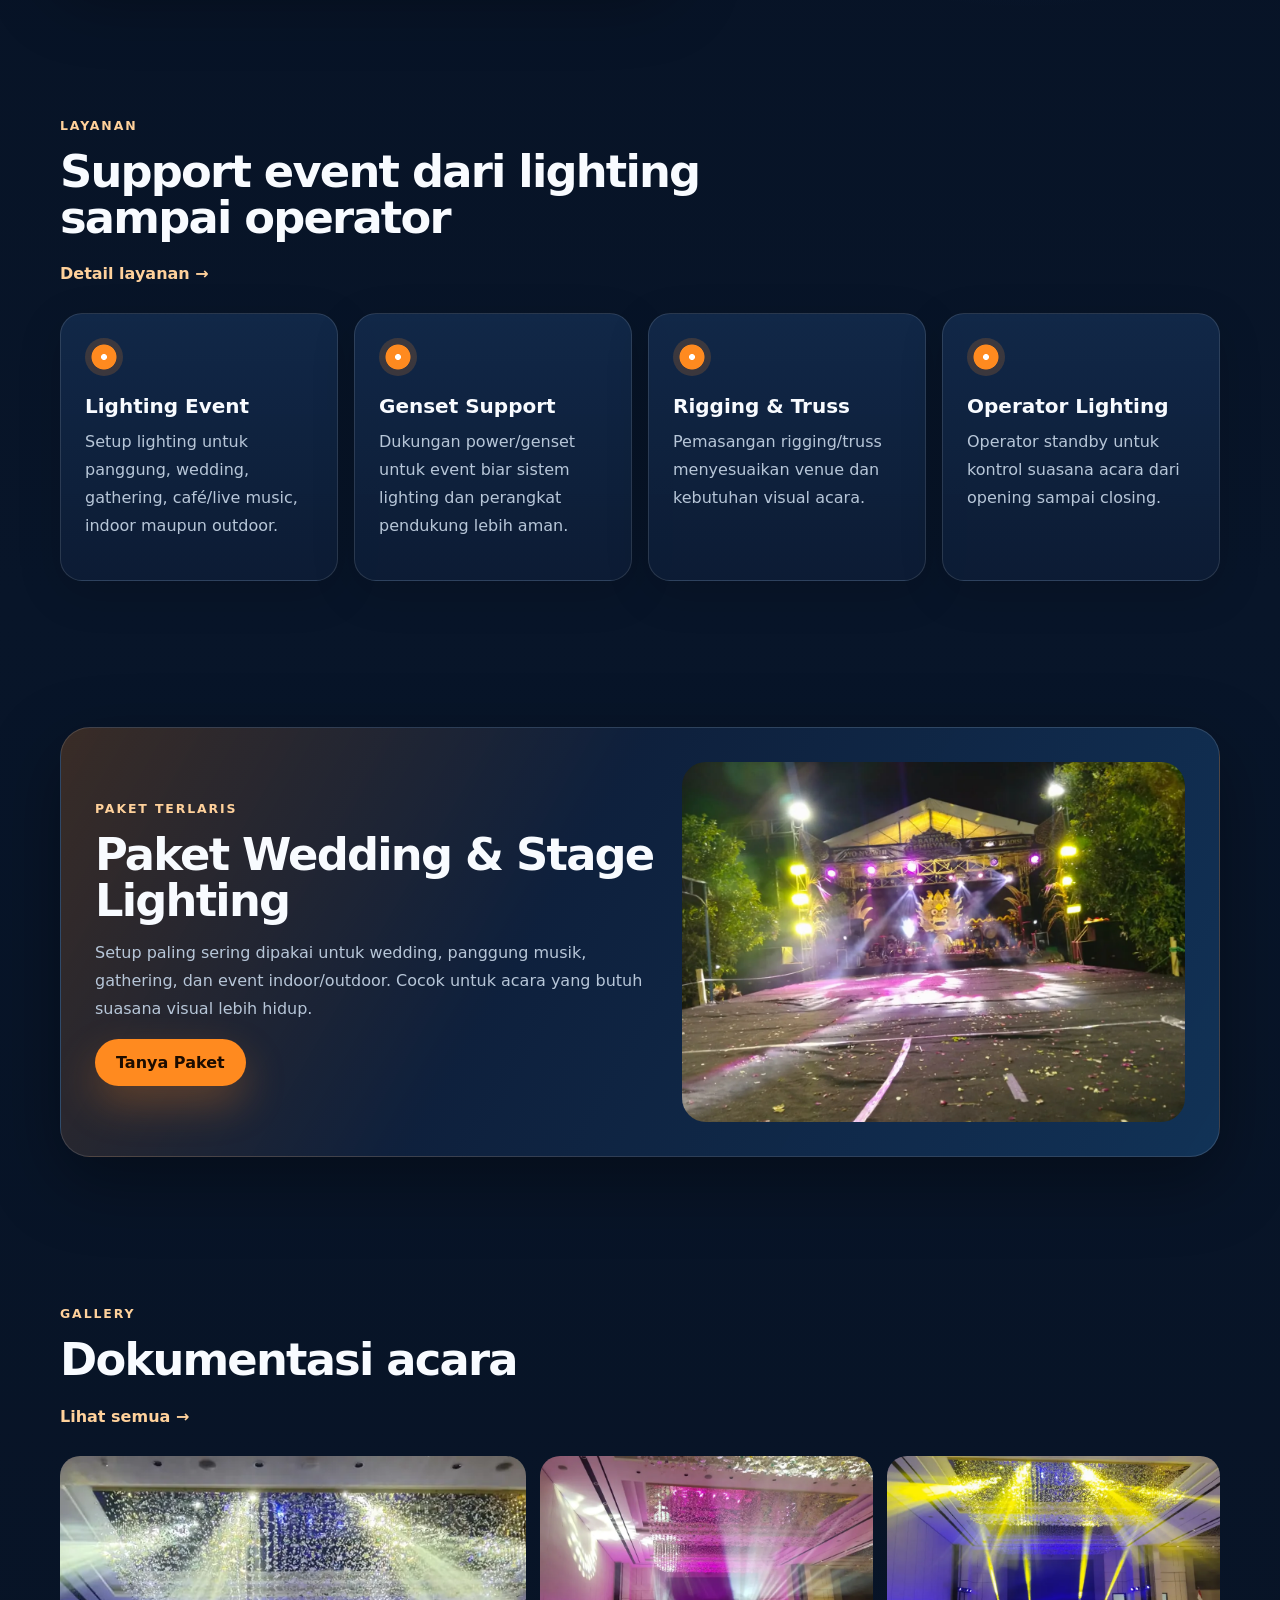
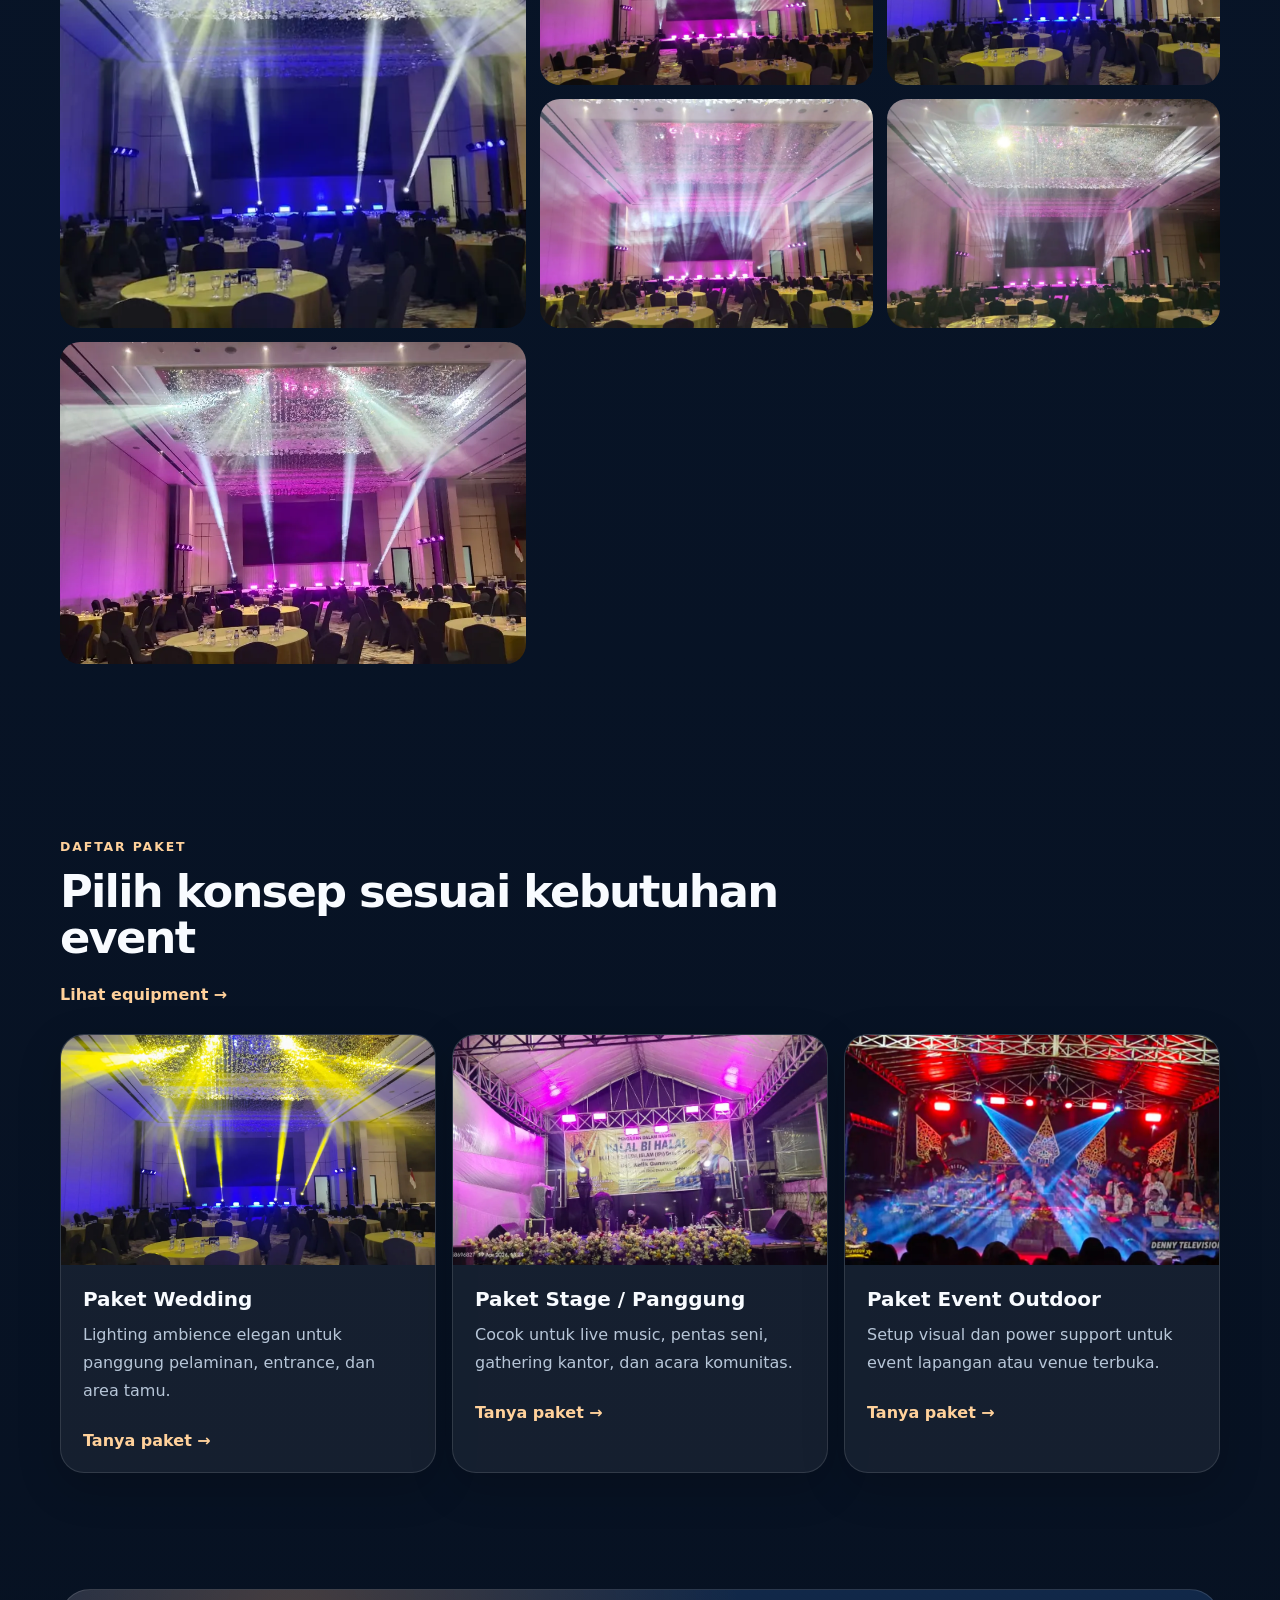
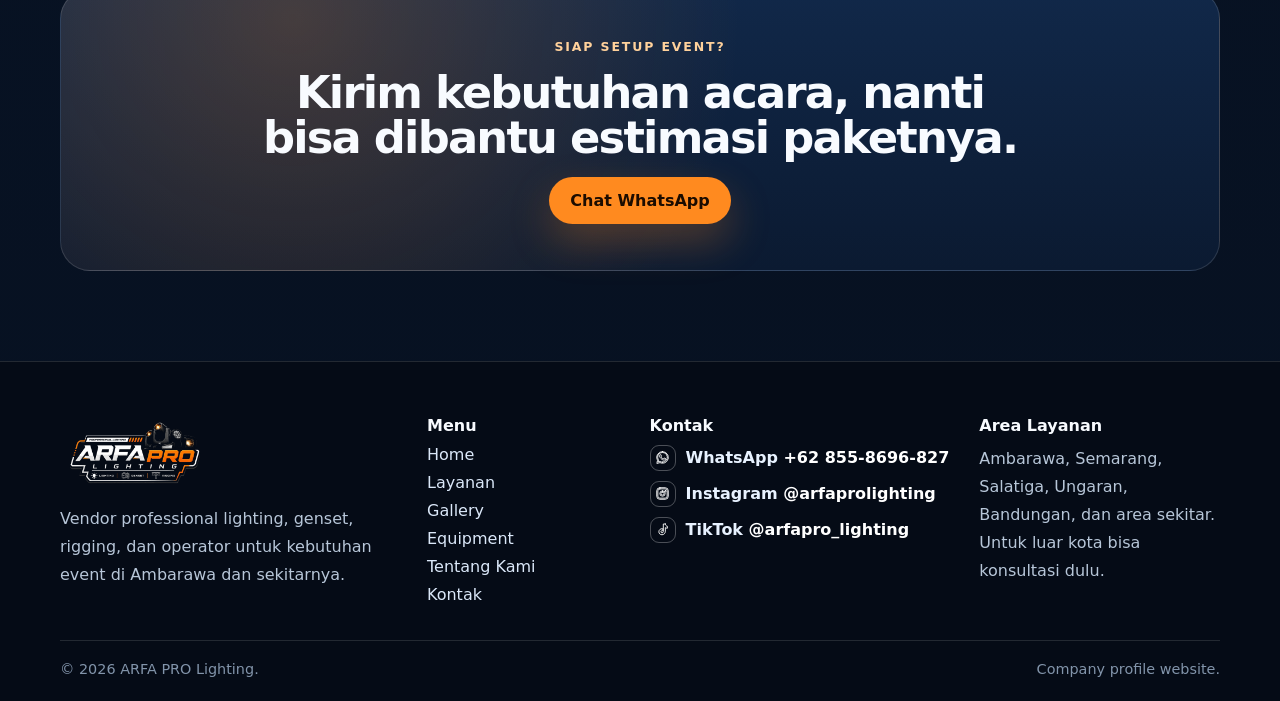
==== commit fa7a2702: "Fix doctype declaration in index.html" ====
--- a/index.html
+++ b/index.html
@@ -1,4 +1,4 @@
-I<!doctype html>
+<!doctype html>
 <html lang="id">
 <head>
   <meta charset="utf-8">
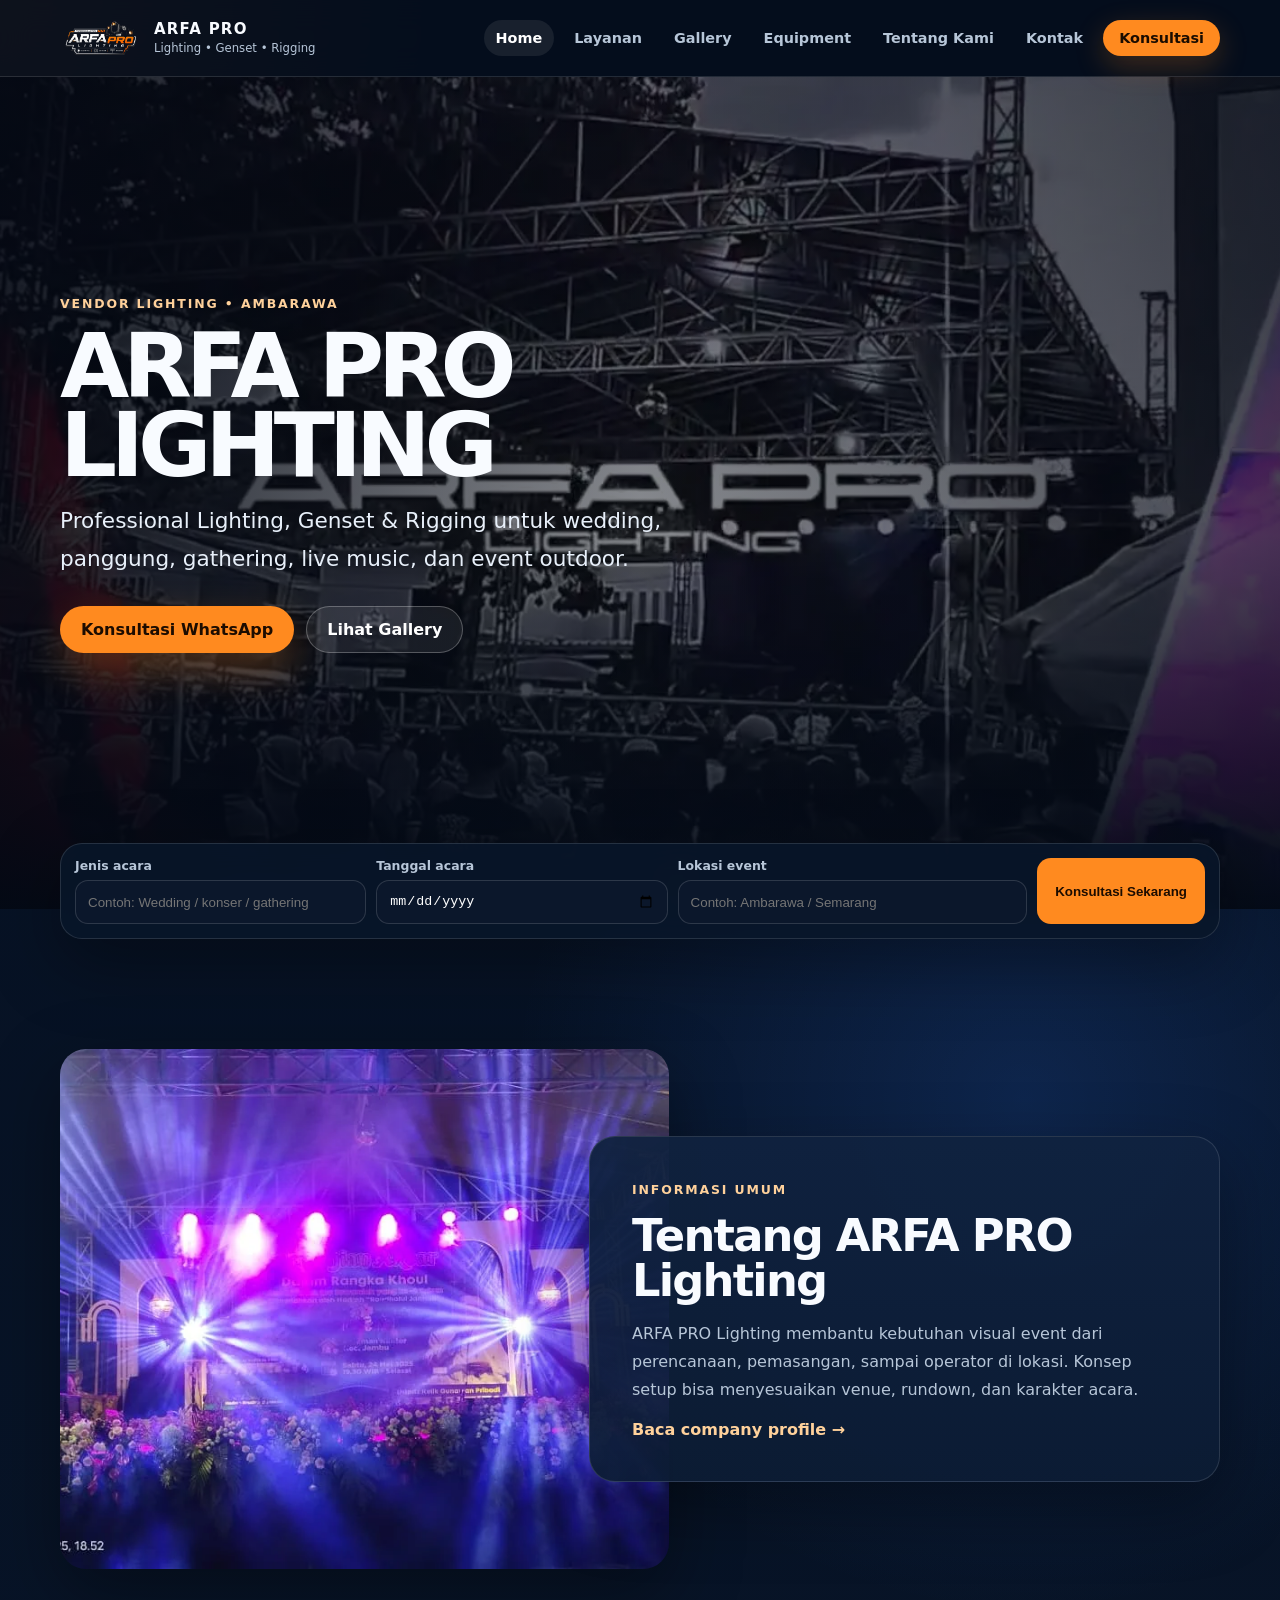
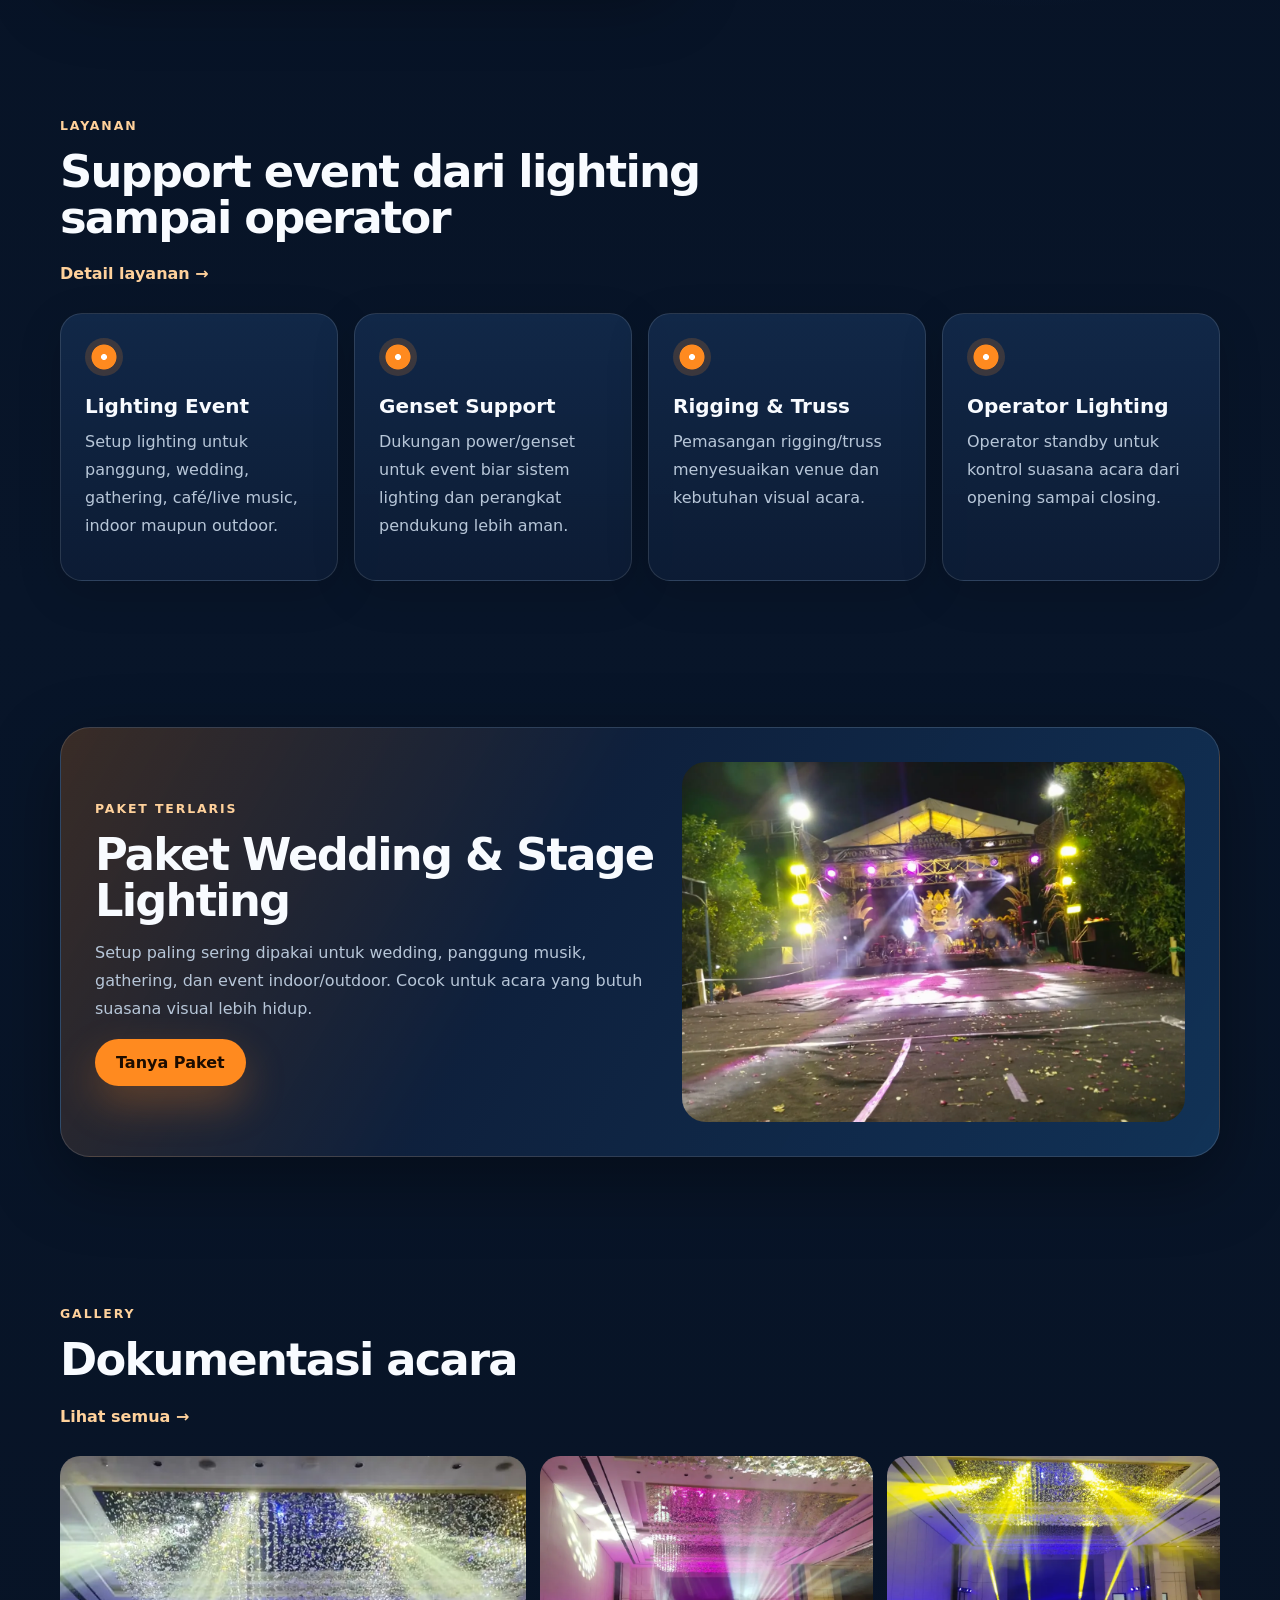
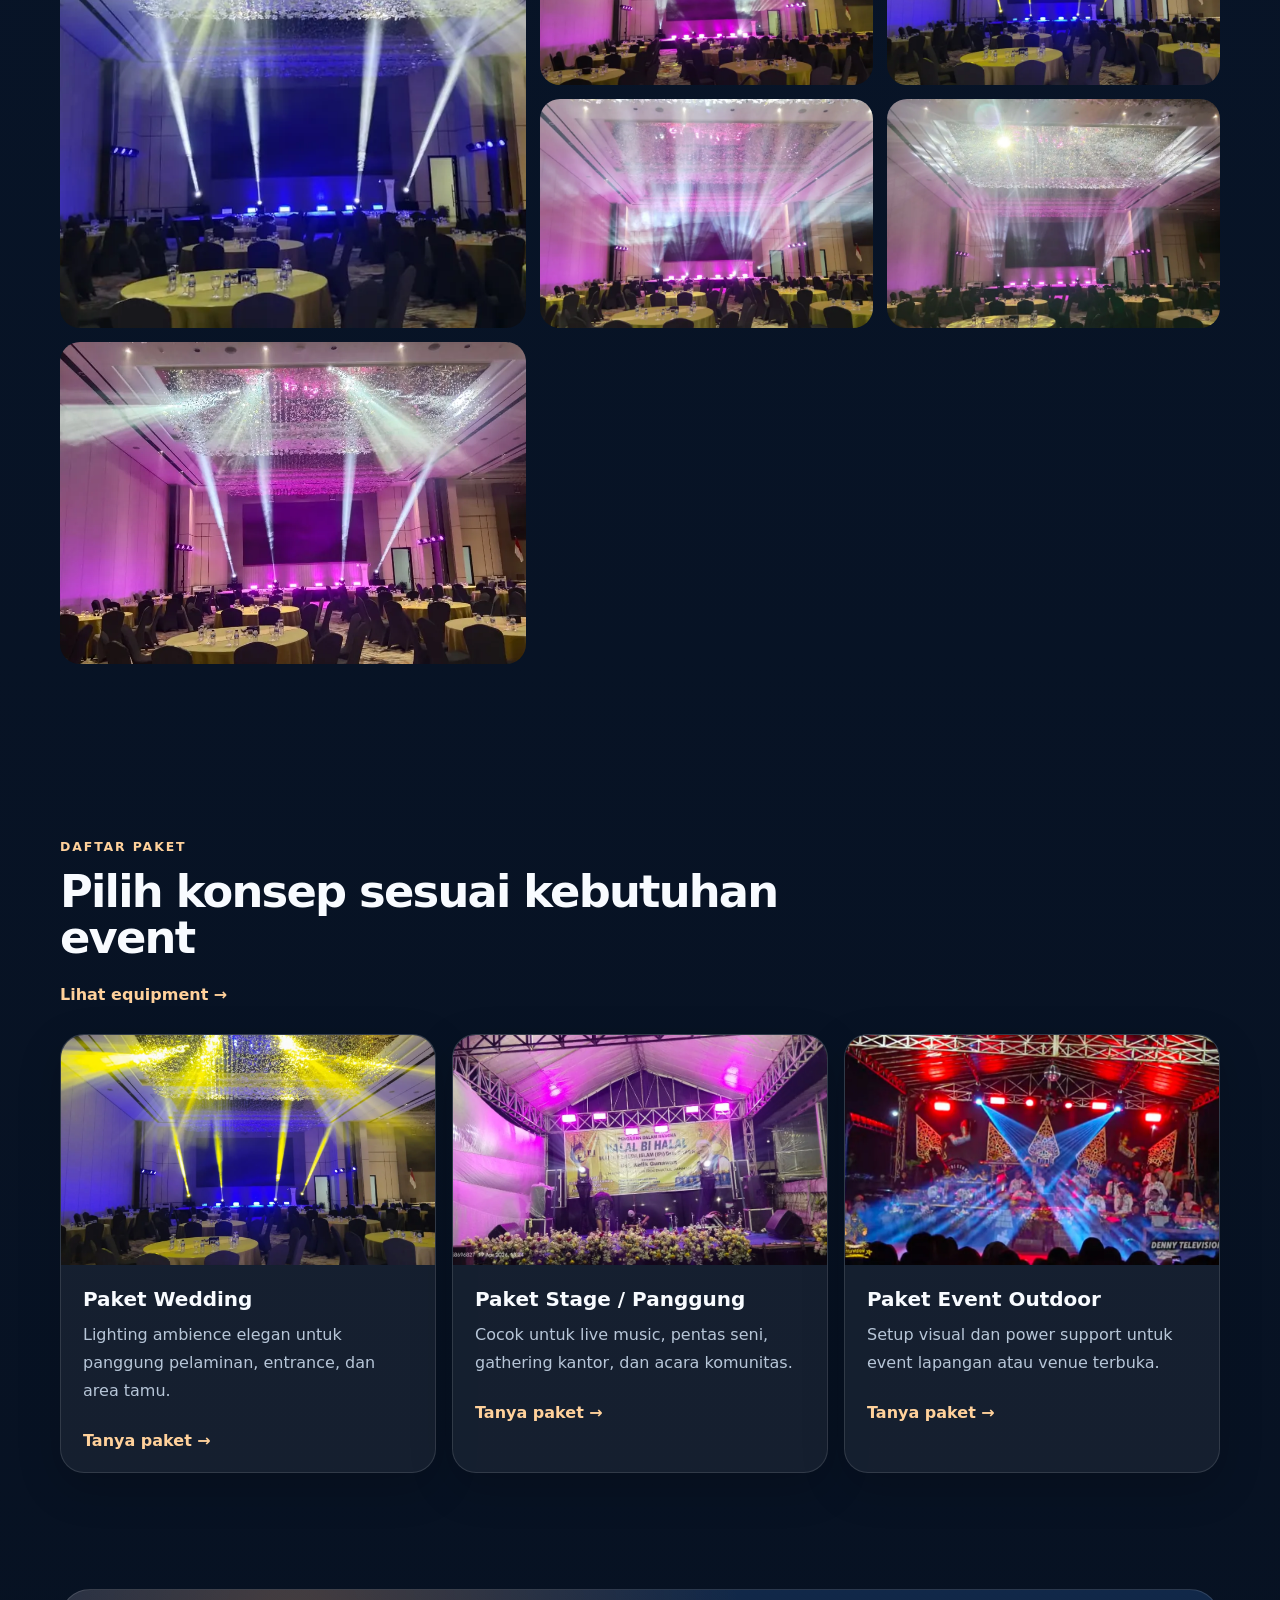
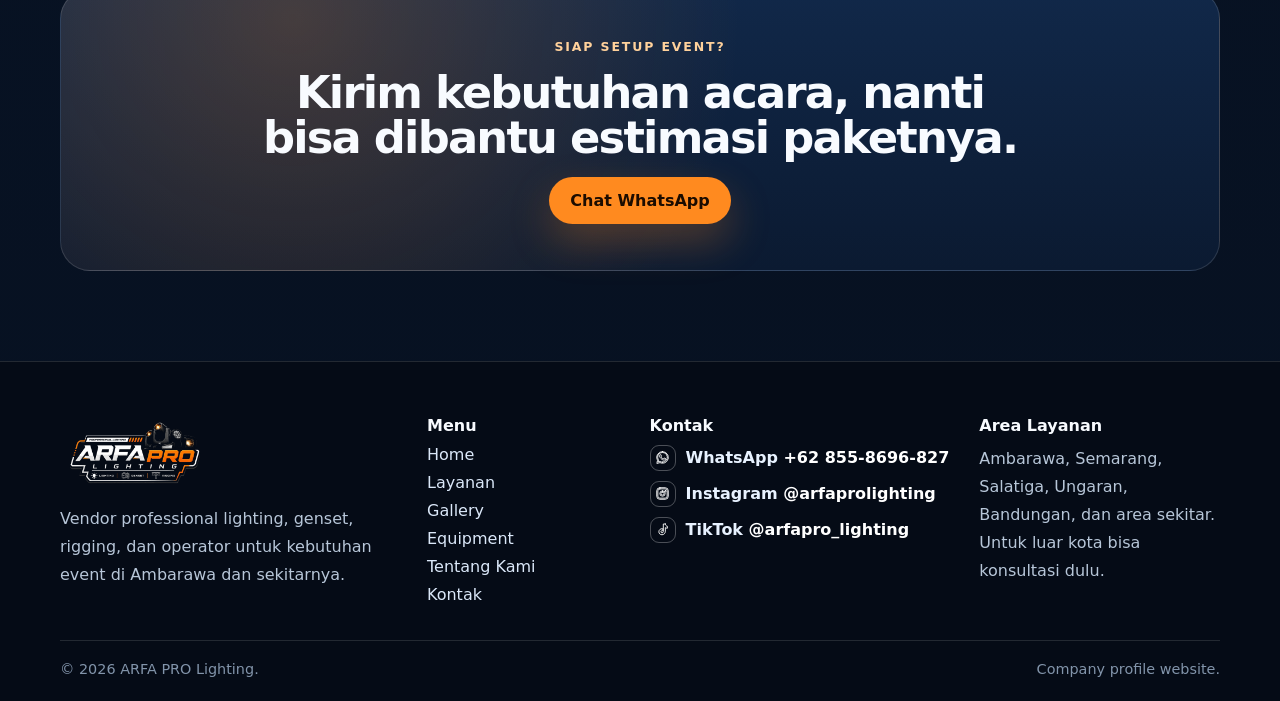
==== commit bd9fd07a: "Update index.html" ====
--- a/index.html
+++ b/index.html
@@ -1,10 +1,11 @@
 <!doctype html>
 <html lang="id">
 <head>
+  <link rel="icon" type="image/png" href="./assets/logo.png">
   <meta charset="utf-8">
   <meta name="viewport" content="width=device-width, initial-scale=1">
-  <title>ARFAPRO LIGHTING sewa lighting, genset, rigging dan perlengkapan event lainya.</title>
-  <meta name="description" content="ARFAPRO LIGHTING sewa lighting, genset, rigging dan perlengkapan event lainya.">
+  <title>Sewa lighting dan perlengkapan lainnya, hanya di ARFA PRO LIGHTING AMBARAWA.</title>
+  <meta name="description" content="ARFAPRO LIGHTING Menyediakan lighting, Rigging, Jenset, dan perlengkapan lainnya, demi menunjang event anda.">
   <link rel="preload" href="assets/arfa-logo.webp" as="image">
   <link rel="stylesheet" href="styles.css">
 </head>
@@ -19,7 +20,7 @@
         <span></span><span></span><span></span>
       </button>
       <nav class="nav-menu" aria-label="Menu utama">
-        <a class="active" href="index.html">Home</a>
+       <a class="active" href="index.html">Home</a>
 <a class="" href="layanan.html">Layanan</a>
 <a class="" href="gallery.html">Gallery</a>
 <a class="" href="equipment.html">Equipment</a>
@@ -40,7 +41,7 @@
     data-poster-mobile="assets/hero-poster-mobile.webp"></video>
   <div class="hero-overlay"></div>
   <div class="hero-content container">
-    <p class="eyebrow">Vendor Event • Ambarawa</p>
+    <p class="eyebrow">Vendor Lighting • Ambarawa</p>
     <h1>ARFA PRO LIGHTING</h1>
     <p class="hero-subtitle">Professional Lighting, Genset & Rigging untuk wedding, panggung, gathering, live music, dan event outdoor.</p>
     <div class="hero-actions">
